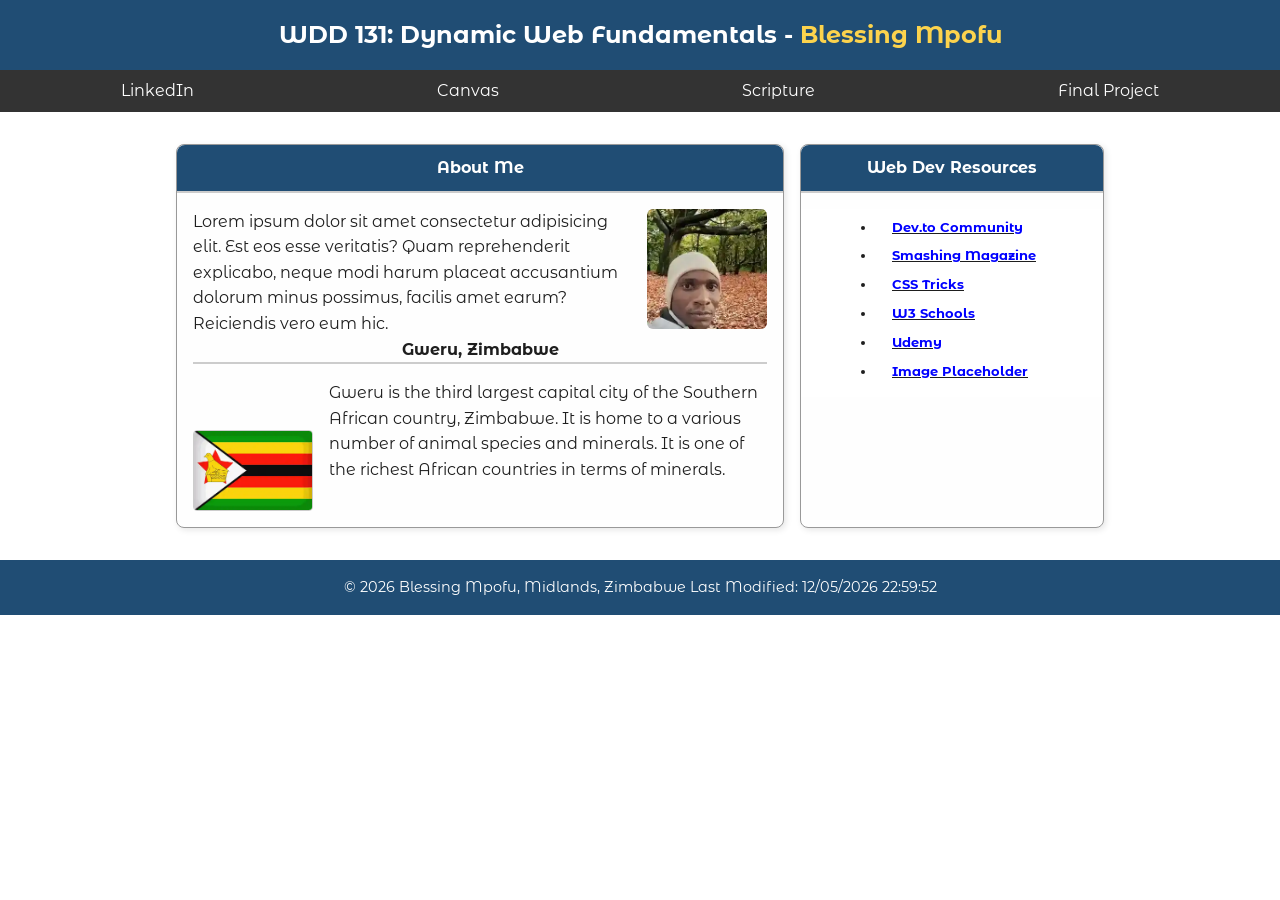
==== index.html @ 3a680c71 "new student" ====
<!DOCTYPE html>
<html lang="en">
    <head>
        <meta charset="UTF-8">
        <meta name="viewport" content="width=device-width, initial-scale=1.0">
        <title>WDD 131 – Dynamic Web Fundamentals – Blessing Mpofu</title>
        <meta name="description" content="Explore the personal journey of Blessing Mpofu as he studies web development in the WDD 131 - Dynamic Web Fundamentals course, including projects, learning resources, and insights gained throughout the semester.">
        <meta name="author" content="Blessing Mpofu, student of WDD131 - Dynamic Web Fundamentals at BYU-Idaho">
        <link rel="stylesheet" href="styles/base.css">
        <link rel="preconnect" href="https://fonts.googleapis.com">
        <link rel="preconnect" href="https://fonts.gstatic.com" crossorigin>
        <link rel="preload" as="style" href="https://fonts.googleapis.com/css2?family=Montserrat+Alternates:wght@400;700&display=swap">
        <link href="https://fonts.googleapis.com/css2?family=Montserrat+Alternates:wght@400;700&display=swap" rel="stylesheet" media="print" onload="this.media='all'">
        <noscript>
          <link href="https://fonts.googleapis.com/css2?family=Montserrat+Alternates:wght@400;700&display=swap" rel="stylesheet">
        </noscript>
        <script src="scripts/getdates.js" defer></script>
      </head>
      
<body>
    <header>
        <h1>WDD 131: Dynamic Web Fundamentals - <span>Blessing Mpofu</span></h1>
        <nav>
            <a href="https://www.linkedin.com/in/blessingmpofu1" target="_blank">LinkedIn</a>
            <a href="https://www.byupw.instructure.com/" target="_blank">Canvas</a>
            <a href="https://www.churchofjesuschrist.org/study/scriptures" target="_blank">Scripture</a>
            <a href="#">Final Project</a>
        </nav>
    </header>

    <main>
        <section class="card">
            <h2>About Me</h2>
            <div class="about-me">
                <p>Lorem ipsum dolor sit amet consectetur adipisicing elit. Est eos esse veritatis? Quam reprehenderit explicabo, neque modi harum placeat accusantium dolorum minus possimus, facilis amet earum? Reiciendis vero eum hic.</p>
                <img src="images/profile.webp" loading="lazy" alt="Picture of Blessing Mpofu 's profile picture a WDD131-Dynamic Web Fundamentals student" width="150" height="150">
            </div>
            <h3>Gweru, Zimbabwe</h3>
            <aside>
                <img src="images/zimflag.webp" loading="lazy" alt="Zimbabwe National Flag with five colours namely black, red, gold, green and white." width="300" height="200">
                <div>
                    <p>Gweru is the third largest capital city of the Southern African country, Zimbabwe. It is home to a various number of animal species and minerals. It is one of the richest African countries in terms of minerals.</p>
                </div>
            </aside>
        </section>

        <section class="card">
            <h2>Web Dev Resources</h2>
            <nav class="seperate">
                <ul>
                    <li><a href="#">Dev.to Community</a></li>
                    <li><a href="#">Smashing Magazine</a></li>
                    <li><a href="#">CSS Tricks</a></li>
                    <li><a href="#">W3 Schools</a></li>
                    <li><a href="#">Udemy</a></li>
                    <li><a href="#">Image Placeholder</a></li>
                </ul>
            </nav>
        </section>
    </main>

    <footer>
        <p>&copy; <span id="currentyear"></span> Blessing Mpofu, Midlands, Zimbabwe</p>
        <p id="lastmodified"></p>
    </footer>
</body>
</html>
---- styles/base.css ----
:root {
    --primary-color: #204d74;
    --secondary-color: #fcd34d;
    --text-color: #1e1e1e;
    --background-color: #fff;
    --border-color: #999;
    --card-background: #fefefe;
    --font-family: 'Montserrat Alternates', sans-serif;
    --font-size-small: small;
    --font-size-medium: medium;
    --border-radius: 8px;
}

* {
    box-sizing: border-box;
    margin: 0;
    padding: 0;
}

body {
    font-family: var(--font-family);
    background-color: var(--background-color);
    color: var(--text-color);
    line-height: 1.6;
}

header {
    background-color: var(--primary-color);
    color: white;
    padding: 1rem;
    text-align: center;
}

header h1 {
    font-size: 1.5rem;
}

header h1 span {
    color: var(--secondary-color);
    font-weight: bold;
}

nav {
    display: flex;
    justify-content: space-around;
    background-color: #333;
    padding: 0.5rem 0;
    flex-wrap: wrap;
    margin: 1rem -1rem -1rem -1rem;
}

nav a {
    color: white;
    text-decoration: none;
    margin: 0 1rem;
    font-weight: normal;
    transition: color 0.3s ease;
}

nav a:hover {
    color: var(--secondary-color);
}

main {
    max-width: 960px;
    margin: 2rem auto;
    display: grid;
    gap: 1rem;
    grid-template-columns: 2fr 1fr;
    padding: 0 1rem;
}

.card {
    border: 1px solid var(--border-color);
    border-radius: var(--border-radius);
    padding: 1rem;
    background-color: var(--card-background);
    box-shadow: 2px 2px 6px rgba(0, 0, 0, 0.1);
}

.card h2 {
    display: flex;
    justify-content: center;
    border-bottom: 2px solid #ccc;
    margin: -1rem -1rem 1rem -1rem;
    font-size: var(--font-size-medium);
    color: white;
    background-color: var(--primary-color);
    padding: 10px;
    border-top-right-radius: var(--border-radius);
    border-top-left-radius: var(--border-radius);
}

h3 {
    display: flex;
    justify-content: center;
    border-bottom: 2px solid #ccc;
    margin-bottom: 1rem;
    font-size: var(--font-size-medium);
    color: var(--text-color);
}

.about-me {
    display: flex;
    gap: 1rem;
    align-items: flex-start;
    flex-wrap: wrap;
}

.about-me p {
    flex: 2;
}

.about-me img {
    max-width: 120px;
    height: auto;
    border-radius: 6px;
    flex-shrink: 0;
}

aside {
    display: flex;
    align-items: flex-start;
    margin-top: 1rem;
    gap: 1rem;
}

aside div {
    flex: 2;
}

aside img {
    margin-top: 50px;
    max-width: 120px;
    height: auto;
    border: 1px solid #ccc;
    border-radius: 4px;
    flex-shrink: 0;
}

.seperate {
    background-color: white;
}

.seperate ul {
    list-style-type: disc;
    padding-left: 1.5rem;
}

.seperate ul li {
    text-decoration: underline;
    font-size: var(--font-size-small);
}

.seperate ul li a {
    color: blue; 
    font-weight: bold;
}

.seperate ul li a:focus {
    color: purple;
    font-weight: bold;
}

.seperate a:hover {
    color: var(--secondary-color);
}

.card ul {
    list-style-type: disc;
    padding-left: 1.5rem;
}

.card li {
    margin-bottom: 0.5rem;
}

footer {
    background-color: var(--primary-color);
    color: white;
    text-align: center;
    padding: 1rem;
    font-size: 0.9rem;
}

footer p {
    margin: 0;
    display: inline-block;
}
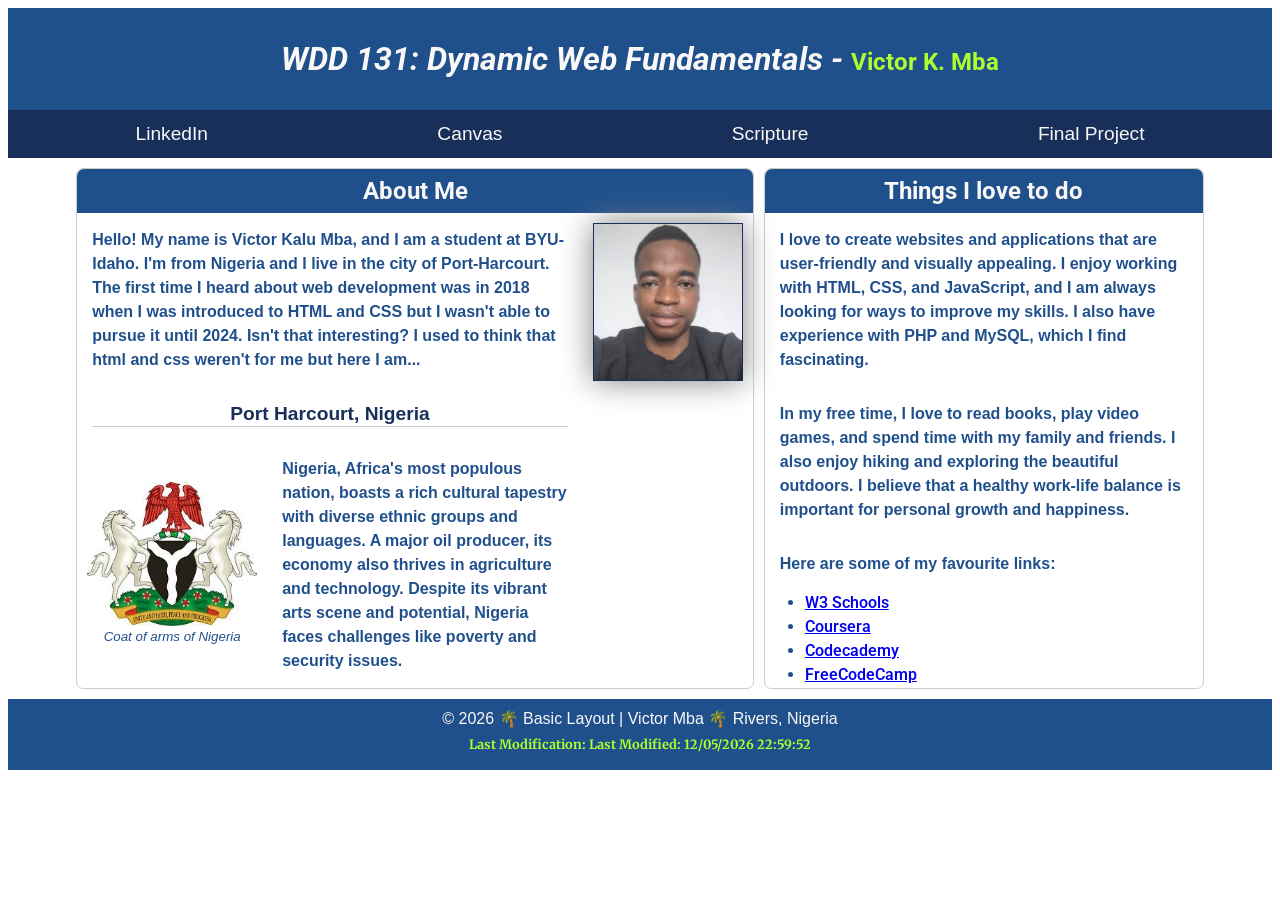
==== commit 2162dd1c: "new student" ====
--- a/index.html
+++ b/index.html
@@ -1,67 +1,89 @@
 <!DOCTYPE html>
-<html lang="en">
+<html lang="en-US">
     <head>
         <meta charset="UTF-8">
         <meta name="viewport" content="width=device-width, initial-scale=1.0">
-        <title>WDD 131 – Dynamic Web Fundamentals – Blessing Mpofu</title>
-        <meta name="description" content="Explore the personal journey of Blessing Mpofu as he studies web development in the WDD 131 - Dynamic Web Fundamentals course, including projects, learning resources, and insights gained throughout the semester.">
-        <meta name="author" content="Blessing Mpofu, student of WDD131 - Dynamic Web Fundamentals at BYU-Idaho">
+        <meta name="description" content="Welcome to Victor Kalu Mba's portfolio for WDD 131 Dynamic Web Fundamentals. Discover his initial steps and projects in understanding and building dynamic websites">
+        <meta name="author" content="Victor Mba">
         <link rel="stylesheet" href="styles/base.css">
         <link rel="preconnect" href="https://fonts.googleapis.com">
         <link rel="preconnect" href="https://fonts.gstatic.com" crossorigin>
-        <link rel="preload" as="style" href="https://fonts.googleapis.com/css2?family=Montserrat+Alternates:wght@400;700&display=swap">
-        <link href="https://fonts.googleapis.com/css2?family=Montserrat+Alternates:wght@400;700&display=swap" rel="stylesheet" media="print" onload="this.media='all'">
-        <noscript>
-          <link href="https://fonts.googleapis.com/css2?family=Montserrat+Alternates:wght@400;700&display=swap" rel="stylesheet">
-        </noscript>
+        <link
+            href="https://fonts.googleapis.com/css2?family=Merriweather:ital,opsz,wght@0,18..144,300..900;1,18..144,300..900&family=Roboto:ital,wght@0,100..900;1,100..900&display=swap"
+            rel="stylesheet">
         <script src="scripts/getdates.js" defer></script>
-      </head>
-      
-<body>
-    <header>
-        <h1>WDD 131: Dynamic Web Fundamentals - <span>Blessing Mpofu</span></h1>
-        <nav>
-            <a href="https://www.linkedin.com/in/blessingmpofu1" target="_blank">LinkedIn</a>
-            <a href="https://www.byupw.instructure.com/" target="_blank">Canvas</a>
-            <a href="https://www.churchofjesuschrist.org/study/scriptures" target="_blank">Scripture</a>
-            <a href="#">Final Project</a>
-        </nav>
-    </header>
-
-    <main>
-        <section class="card">
-            <h2>About Me</h2>
-            <div class="about-me">
-                <p>Lorem ipsum dolor sit amet consectetur adipisicing elit. Est eos esse veritatis? Quam reprehenderit explicabo, neque modi harum placeat accusantium dolorum minus possimus, facilis amet earum? Reiciendis vero eum hic.</p>
-                <img src="images/profile.webp" loading="lazy" alt="Picture of Blessing Mpofu 's profile picture a WDD131-Dynamic Web Fundamentals student" width="150" height="150">
+        <title>WDD 131 - Dynamic Web Fundamentals - Victor Mba</title>
+    </head>
+    <body>
+        <header>
+            <div class="header-content">
+                <h1><span class="course-title">WDD 131: Dynamic Web Fundamentals - </span><span class="my-name">Victor K. Mba </span></h1>
             </div>
-            <h3>Gweru, Zimbabwe</h3>
-            <aside>
-                <img src="images/zimflag.webp" loading="lazy" alt="Zimbabwe National Flag with five colours namely black, red, gold, green and white." width="300" height="200">
-                <div>
-                    <p>Gweru is the third largest capital city of the Southern African country, Zimbabwe. It is home to a various number of animal species and minerals. It is one of the richest African countries in terms of minerals.</p>
+            <div class="navigation">
+                <nav>
+                    <ul>
+                        <li><a href="https://www.linkedin.com/in/mbavictorkalu/">LinkedIn</a></li>
+                        <li><a href="https://byupw.instructure.com/">Canvas</a></li>
+                        <li><a href="https://www.churchofjesuschrist.org/study/scriptures/bofm/ether/12?lang=eng&id=p36#p36">Scripture</a></li>
+                        <li><a href="#">Final Project</a></li>
+                    </ul>
+                </nav>
+            </div>
+        </header>
+        <main>
+            <section class="card">
+                <h2>About Me</h2>
+                <div class="about-me">
+                    <img src="images/profile.jpg" alt="Victor Kalu Mba" width="150" class="profile-image">
+                    <div class="about-me-column">
+                        <p>
+                            Hello! My name is Victor Kalu Mba, and I am a student at BYU-Idaho. I'm from Nigeria and I live in the city of Port-Harcourt. 
+                            The first time I heard about web development was in 2018 when I was introduced to HTML and CSS but I wasn't able to pursue it until 2024.
+                            Isn't that interesting? I used to think that html and css weren't for me but here I am...
+                        </p>
+                        <article>
+                            <p><span class="my-country">Port Harcourt, Nigeria</span></p>
+                            <div class="my-country-grid">
+                                <figure class="coat-of-arms">
+                                    <img src="images/nigeria.jpg" alt="Nigeria's coat of arms" width="120" >
+                                    <figcaption> Coat of arms of Nigeria</figcaption>
+                                </figure>
+                                <p>
+                                    Nigeria, Africa's most populous nation, boasts a rich cultural tapestry with diverse ethnic groups and languages.
+                                    A major oil producer, its economy also thrives in agriculture and technology.
+                                    Despite its vibrant arts scene and potential, Nigeria faces challenges like poverty and security issues.
+                                </p>
+                            </div>
+                        </article> 
+                    </div>
+                </div>     
+            </section>
+            <section class="card">
+                <h2>Things I love to do</h2>
+                <div class="hobby-container">
+                    <div class="my-hobbies">
+                        <p>
+                            I love to create websites and applications that are user-friendly and visually appealing. I enjoy working with HTML, CSS, and JavaScript, and I am always looking for ways to improve my skills. I also have experience with PHP and MySQL, which I find fascinating.
+                        </p>
+                        <p>
+                            In my free time, I love to read books, play video games, and spend time with my family and friends. I also enjoy hiking and exploring the beautiful outdoors. I believe that a healthy work-life balance is important for personal growth and happiness.
+                        </p>
+                        <p>Here are some of my favourite links: </p>
+                    </div>
+                    <div class="my-links">
+                        <ul>
+                            <li><a href="https://www.w3schools.com/" target="_blank">W3 Schools</a></li>
+                            <li><a href="https://www.coursera.org/programs/" target="_blank">Coursera</a></li>
+                            <li><a href="https://www.codecademy.com/" target="_blank">Codecademy</a></li>
+                            <li><a href="https://www.freecodecamp.org/" target="_blank">FreeCodeCamp</a></li>
+                        </ul>
+                    </div>
                 </div>
-            </aside>
-        </section>
-
-        <section class="card">
-            <h2>Web Dev Resources</h2>
-            <nav class="seperate">
-                <ul>
-                    <li><a href="#">Dev.to Community</a></li>
-                    <li><a href="#">Smashing Magazine</a></li>
-                    <li><a href="#">CSS Tricks</a></li>
-                    <li><a href="#">W3 Schools</a></li>
-                    <li><a href="#">Udemy</a></li>
-                    <li><a href="#">Image Placeholder</a></li>
-                </ul>
-            </nav>
-        </section>
-    </main>
-
-    <footer>
-        <p>&copy; <span id="currentyear"></span> Blessing Mpofu, Midlands, Zimbabwe</p>
-        <p id="lastmodified"></p>
-    </footer>
-</body>
+            </section>
+        </main>
+        <footer>
+            <p>&copy; <span id="currentyear"></span> &#127796; Basic Layout | Victor Mba &#127796; Rivers, Nigeria</p>
+            <p class="modified-last">Last Modification: <span id="lastmodified"></span></p>
+        </footer>
+    </body>
 </html>
--- a/styles/base.css
+++ b/styles/base.css
@@ -1,189 +1,194 @@
-:root {
-    --primary-color: #204d74;
-    --secondary-color: #fcd34d;
-    --text-color: #1e1e1e;
-    --background-color: #fff;
-    --border-color: #999;
-    --card-background: #fefefe;
-    --font-family: 'Montserrat Alternates', sans-serif;
-    --font-size-small: small;
-    --font-size-medium: medium;
-    --border-radius: 8px;
+* {
+    margin: 0px;
+    padding: 0px;
+    box-sizing: border-box;
 }
 
-* {
-    box-sizing: border-box;
-    margin: 0;
-    padding: 0;
+:root {
+    --primary-color: #183059;
+    --secondary-color: #20508C;
+    --accent1-color: #276FBF;
+    --accent2-color: #FAF8F7;
+}
+body {
+    padding: 8px;
+}
+h2 {
+    font-family: "Roboto", sans-serif;
 }
 
-body {
-    font-family: var(--font-family);
-    background-color: var(--background-color);
-    color: var(--text-color);
-    line-height: 1.6;
+p {
+    font-family: sans-serif;
 }
 
-header {
-    background-color: var(--primary-color);
-    color: white;
-    padding: 1rem;
+.header-content {
+    font-family: "Roboto", serif;
+    background-color: var(--secondary-color);
+    padding: 2rem;
     text-align: center;
 }
-
-header h1 {
+.course-title {
+    color: var(--accent2-color);
+    font-style: italic;
+}
+.my-name {
+    color: greenyellow;
+    font-weight: bold;
     font-size: 1.5rem;
 }
 
-header h1 span {
-    color: var(--secondary-color);
-    font-weight: bold;
+.navigation {
+    background-color: var(--primary-color);
+    padding: 0.8rem;
+}
+nav ul{
+    display: flex;
+    justify-content: space-around;    
+    
 }
 
-nav {
-    display: flex;
-    justify-content: space-around;
-    background-color: #333;
-    padding: 0.5rem 0;
-    flex-wrap: wrap;
-    margin: 1rem -1rem -1rem -1rem;
+nav ul li{
+    list-style: none;
+   
 }
 
 nav a {
-    color: white;
     text-decoration: none;
-    margin: 0 1rem;
-    font-weight: normal;
-    transition: color 0.3s ease;
+    display: block;
+    color: var(--accent2-color);
+    font-size: 1.2rem;
+    font-family: sans-serif;
+    transition: all 0.3s ease;
 }
 
 nav a:hover {
-    color: var(--secondary-color);
+    color: greenyellow;
+    background-color: var(--secondary-color);
+    padding: 0 1.5px;
+    border-radius: 3px;
+    transform: translateY(-1.5px);
+
 }
 
 main {
-    max-width: 960px;
-    margin: 2rem auto;
     display: grid;
-    gap: 1rem;
-    grid-template-columns: 2fr 1fr;
-    padding: 0 1rem;
+    grid-template-columns: 1fr 450px;
+    justify-content: center;
+    max-width: 90%;
+    margin: 5px auto;
+    
+}
+
+
+.card h2 {
+    text-align: center;
+    font-weight: bold;
+    color: var(--accent2-color);
+    background-color: var(--secondary-color);
+    border-top-left-radius: 7px;
+    border-top-right-radius: 7px;
+    padding: 10px;
+   
 }
 
 .card {
-    border: 1px solid var(--border-color);
-    border-radius: var(--border-radius);
-    padding: 1rem;
-    background-color: var(--card-background);
-    box-shadow: 2px 2px 6px rgba(0, 0, 0, 0.1);
+    margin: 5px;
+    border: 1.5px solid rgba(0, 0, 0, 0.2);
+    color: var(--secondary-color);
+    font-family: "Roboto", sans-serif;
+    font-weight: 550;
+    line-height: 1.5rem;
+    border-radius: 7px;
 }
-
-.card h2 {
-    display: flex;
-    justify-content: center;
-    border-bottom: 2px solid #ccc;
-    margin: -1rem -1rem 1rem -1rem;
-    font-size: var(--font-size-medium);
-    color: white;
-    background-color: var(--primary-color);
-    padding: 10px;
-    border-top-right-radius: var(--border-radius);
-    border-top-left-radius: var(--border-radius);
+.card p {
+    padding: 15px;
 }
-
-h3 {
-    display: flex;
-    justify-content: center;
-    border-bottom: 2px solid #ccc;
-    margin-bottom: 1rem;
-    font-size: var(--font-size-medium);
-    color: var(--text-color);
+.profile-image {
+    border: 1px solid var(--primary-color);
+    box-shadow: 0 0 30px gray;
+    margin: 10px;
+    grid-column: 2 / 3;
 }
 
 .about-me {
-    display: flex;
-    gap: 1rem;
-    align-items: flex-start;
-    flex-wrap: wrap;
+    display: grid;
+}
+.about-me-column {
+    grid-column: 1 / 2;
+    grid-row: 1 / 2;
+}
+.hobby-container {
+    display: grid;
+    justify-content: center;
 }
 
-.about-me p {
-    flex: 2;
+.my-links ul {
+    padding-left: 40px;
+}
+.my-country-grid {
+    display: grid;
+}
+figure {
+    display: flex;
+    flex-direction: column;
+    justify-content: center;
+    overflow: hidden;
+    padding: 5px;
+    max-width: 180px;
+    margin: auto;
+    grid-column: 1 / 2;
+
+}
+.my-country-grid p {
+    grid-column: 2 / 3;
+}
+figure img {
+    width: 170px;
 }
 
-.about-me img {
-    max-width: 120px;
-    height: auto;
-    border-radius: 6px;
-    flex-shrink: 0;
+figcaption {
+    font-family: sans-serif;
+    font-weight: 350;
+    font-size: 0.8rem;
+    line-height: 0.5rem;
+    font: italic smaller sans-serif;
+    padding: 3px;
+    text-align: center;
+    
+}
+.my-country {
+    display: block;
+    font-weight: bold;
+    color: var(--primary-color);
+    font-size: 1.2rem;
+    text-align: center;
+    border-bottom: 1.5px solid rgba(0, 0, 0, 0.2);
 }
 
-aside {
-    display: flex;
-    align-items: flex-start;
-    margin-top: 1rem;
-    gap: 1rem;
+.coat-of-arms {
+    
+    margin: 5px;
+    
 }
 
-aside div {
-    flex: 2;
-}
-
-aside img {
-    margin-top: 50px;
-    max-width: 120px;
-    height: auto;
-    border: 1px solid #ccc;
-    border-radius: 4px;
-    flex-shrink: 0;
-}
-
-.seperate {
-    background-color: white;
-}
-
-.seperate ul {
-    list-style-type: disc;
-    padding-left: 1.5rem;
-}
-
-.seperate ul li {
-    text-decoration: underline;
-    font-size: var(--font-size-small);
-}
-
-.seperate ul li a {
-    color: blue; 
-    font-weight: bold;
-}
-
-.seperate ul li a:focus {
-    color: purple;
-    font-weight: bold;
-}
-
-.seperate a:hover {
-    color: var(--secondary-color);
-}
-
-.card ul {
-    list-style-type: disc;
-    padding-left: 1.5rem;
-}
-
-.card li {
-    margin-bottom: 0.5rem;
+section article {
+    float: left;
 }
 
 footer {
-    background-color: var(--primary-color);
-    color: white;
     text-align: center;
-    padding: 1rem;
-    font-size: 0.9rem;
+    margin-top: 5px;
+    padding: 10px;
+    background-color: var(--secondary-color);
+    color: var(--accent2-color);
+    font-weight: 500;
+    font-family: "Merriweather", sans-serif;
 }
 
-footer p {
-    margin: 0;
-    display: inline-block;
+.modified-last {
+    font-family: "Merriweather", sans-serif;
+    color: greenyellow;
+    font-weight: bold;
+    padding: 0.5rem;
+    font-size: 0.8rem;
 }
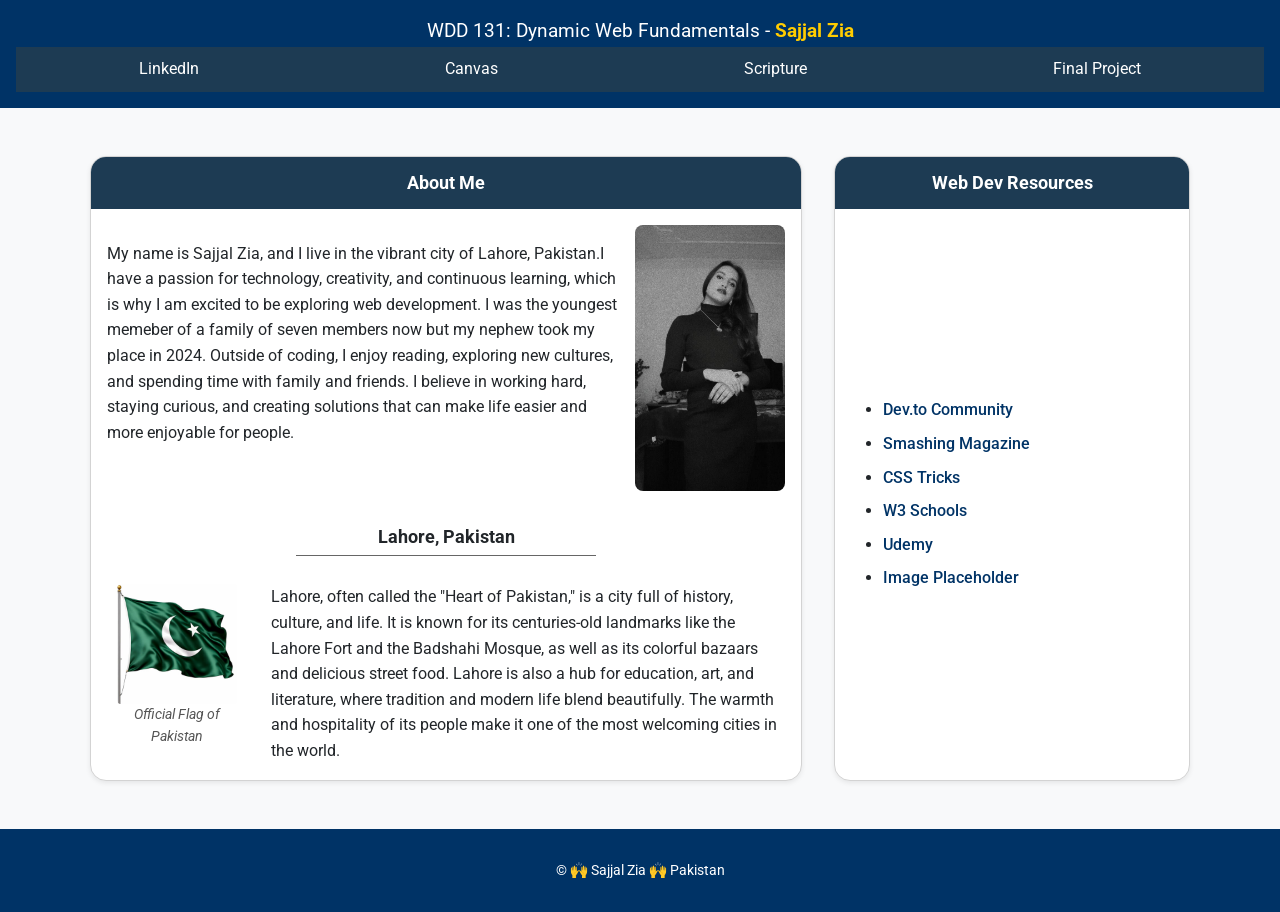
==== commit 28092085: "Test student." ====
--- a/index.html
+++ b/index.html
@@ -1,89 +1,74 @@
 <!DOCTYPE html>
-<html lang="en-US">
-    <head>
-        <meta charset="UTF-8">
-        <meta name="viewport" content="width=device-width, initial-scale=1.0">
-        <meta name="description" content="Welcome to Victor Kalu Mba's portfolio for WDD 131 Dynamic Web Fundamentals. Discover his initial steps and projects in understanding and building dynamic websites">
-        <meta name="author" content="Victor Mba">
-        <link rel="stylesheet" href="styles/base.css">
-        <link rel="preconnect" href="https://fonts.googleapis.com">
-        <link rel="preconnect" href="https://fonts.gstatic.com" crossorigin>
-        <link
-            href="https://fonts.googleapis.com/css2?family=Merriweather:ital,opsz,wght@0,18..144,300..900;1,18..144,300..900&family=Roboto:ital,wght@0,100..900;1,100..900&display=swap"
-            rel="stylesheet">
-        <script src="scripts/getdates.js" defer></script>
-        <title>WDD 131 - Dynamic Web Fundamentals - Victor Mba</title>
-    </head>
-    <body>
-        <header>
-            <div class="header-content">
-                <h1><span class="course-title">WDD 131: Dynamic Web Fundamentals - </span><span class="my-name">Victor K. Mba </span></h1>
-            </div>
-            <div class="navigation">
-                <nav>
-                    <ul>
-                        <li><a href="https://www.linkedin.com/in/mbavictorkalu/">LinkedIn</a></li>
-                        <li><a href="https://byupw.instructure.com/">Canvas</a></li>
-                        <li><a href="https://www.churchofjesuschrist.org/study/scriptures/bofm/ether/12?lang=eng&id=p36#p36">Scripture</a></li>
-                        <li><a href="#">Final Project</a></li>
-                    </ul>
-                </nav>
-            </div>
-        </header>
-        <main>
-            <section class="card">
-                <h2>About Me</h2>
-                <div class="about-me">
-                    <img src="images/profile.jpg" alt="Victor Kalu Mba" width="150" class="profile-image">
-                    <div class="about-me-column">
-                        <p>
-                            Hello! My name is Victor Kalu Mba, and I am a student at BYU-Idaho. I'm from Nigeria and I live in the city of Port-Harcourt. 
-                            The first time I heard about web development was in 2018 when I was introduced to HTML and CSS but I wasn't able to pursue it until 2024.
-                            Isn't that interesting? I used to think that html and css weren't for me but here I am...
-                        </p>
-                        <article>
-                            <p><span class="my-country">Port Harcourt, Nigeria</span></p>
-                            <div class="my-country-grid">
-                                <figure class="coat-of-arms">
-                                    <img src="images/nigeria.jpg" alt="Nigeria's coat of arms" width="120" >
-                                    <figcaption> Coat of arms of Nigeria</figcaption>
-                                </figure>
-                                <p>
-                                    Nigeria, Africa's most populous nation, boasts a rich cultural tapestry with diverse ethnic groups and languages.
-                                    A major oil producer, its economy also thrives in agriculture and technology.
-                                    Despite its vibrant arts scene and potential, Nigeria faces challenges like poverty and security issues.
-                                </p>
-                            </div>
-                        </article> 
-                    </div>
-                </div>     
-            </section>
-            <section class="card">
-                <h2>Things I love to do</h2>
-                <div class="hobby-container">
-                    <div class="my-hobbies">
-                        <p>
-                            I love to create websites and applications that are user-friendly and visually appealing. I enjoy working with HTML, CSS, and JavaScript, and I am always looking for ways to improve my skills. I also have experience with PHP and MySQL, which I find fascinating.
-                        </p>
-                        <p>
-                            In my free time, I love to read books, play video games, and spend time with my family and friends. I also enjoy hiking and exploring the beautiful outdoors. I believe that a healthy work-life balance is important for personal growth and happiness.
-                        </p>
-                        <p>Here are some of my favourite links: </p>
-                    </div>
-                    <div class="my-links">
-                        <ul>
-                            <li><a href="https://www.w3schools.com/" target="_blank">W3 Schools</a></li>
-                            <li><a href="https://www.coursera.org/programs/" target="_blank">Coursera</a></li>
-                            <li><a href="https://www.codecademy.com/" target="_blank">Codecademy</a></li>
-                            <li><a href="https://www.freecodecamp.org/" target="_blank">FreeCodeCamp</a></li>
-                        </ul>
-                    </div>
-                </div>
-            </section>
-        </main>
-        <footer>
-            <p>&copy; <span id="currentyear"></span> &#127796; Basic Layout | Victor Mba &#127796; Rivers, Nigeria</p>
-            <p class="modified-last">Last Modification: <span id="lastmodified"></span></p>
-        </footer>
-    </body>
-</html>+<html lang="en">
+<head>
+  <meta charset="UTF-8">
+  <meta name="viewport" content="width=device-width, initial-scale=1.0">
+  <title>WDD 131 – Dynamic Web Fundamentals – Sajjal Zia</title>
+  <meta name="description" content="WDD 131 – Dynamic Web Fundamentals, Sajjal Zia, About Me page">
+  <meta name="author" content="Sajjal Zia">
+  <link rel="stylesheet" href="styles/base.css">
+  <script src="scripts/getdates.js" defer></script>
+</head>
+<body>
+  <!-- ===== HEADER ===== -->
+  <header>
+    <span id="course-title">WDD 131: Dynamic Web Fundamentals - <span class="highlight">Sajjal Zia</span></span>
+    <nav>
+      <a href="https://www.linkedin.com/" target="_blank">LinkedIn</a>
+      <a href="https://byupw.instructure.com/" target="_blank">Canvas</a>
+      <a href="https://www.churchofjesuschrist.org/study/scriptures/dc-testament/dc/6?lang=eng" target="_blank">Scripture</a>
+      <a href="#">Final Project</a>
+    </nav>
+  </header>
+
+  <!-- ===== MAIN ===== -->
+  <main>
+    <div class="grid-container">
+      <!-- About Me + Pakistan Card -->
+      <section class="card">
+        <h2 class="card-title">About Me</h2>
+        <div class="card-content about-me">
+            <p>
+                My name is Sajjal Zia, and I live in the vibrant city of Lahore, Pakistan.I have a passion for technology, creativity, and continuous learning, which is why I am excited to be exploring web development. I was the youngest memeber of a family of seven members now but my nephew took my place in 2024. Outside of coding, I enjoy reading, exploring new cultures, and spending time with family and friends. I believe in working hard, staying curious, and creating solutions that can make life easier and more enjoyable for people.
+            </p>
+            <img src="images/profile.jpeg" alt="Sajjal Zia Profile picture">
+        </div>
+
+        <h3 class="subheading">Lahore, Pakistan</h3>
+        <div class="card-content city-info">
+          <div class="flag-section">
+            <img src="images/pakistan-flag.jpg" alt="Official Flag of Pakistan">
+            <p class="caption"><em>Official Flag of Pakistan</em></p>
+          </div>
+          <p>
+            Lahore, often called the "Heart of Pakistan," is a city full of history, culture, and life. It is known for its centuries-old landmarks like the Lahore Fort and the Badshahi Mosque, as well as its colorful bazaars and delicious street food. Lahore is also a hub for education, art, and literature, where tradition and modern life blend beautifully. The warmth and hospitality of its people make it one of the most welcoming cities in the world.  
+          </p>
+        </div>
+      </section>
+
+      <!-- Resources Card -->
+      <section class="card resources">
+        <h2 class="card-title">Web Dev Resources</h2>
+        <div class="resources-list">
+          <ul>
+            <li><a href="https://dev.to/" target="_blank">Dev.to Community</a></li>
+            <li><a href="https://www.smashingmagazine.com/" target="_blank">Smashing Magazine</a></li>
+            <li><a href="https://css-tricks.com/" target="_blank">CSS Tricks</a></li>
+            <li><a href="https://www.w3schools.com/" target="_blank">W3 Schools</a></li>
+            <li><a href="https://www.udemy.com/" target="_blank">Udemy</a></li>
+            <li><a href="https://placehold.co/" target="_blank">Image Placeholder</a></li>
+          </ul>
+        </div>
+      </section>
+    </div>
+  </main>
+
+  <!-- ===== FOOTER ===== -->
+  <footer>
+    <p>
+      &copy; <span id="currentyear"></span> 🙌 Sajjal Zia 🙌 Pakistan
+    </p>
+    <p id="lastModified"></p>
+  </footer>
+</body>
+</html>
--- a/styles/base.css
+++ b/styles/base.css
@@ -1,194 +1,202 @@
-* {
-    margin: 0px;
-    padding: 0px;
-    box-sizing: border-box;
-}
-
-:root {
-    --primary-color: #183059;
-    --secondary-color: #20508C;
-    --accent1-color: #276FBF;
-    --accent2-color: #FAF8F7;
-}
+/* Google Fonts Import */
+@import url('https://fonts.googleapis.com/css2?family=Roboto:wght@400;700&display=swap');
+
 body {
-    padding: 8px;
-}
-h2 {
-    font-family: "Roboto", sans-serif;
-}
-
-p {
-    font-family: sans-serif;
-}
-
-.header-content {
-    font-family: "Roboto", serif;
-    background-color: var(--secondary-color);
-    padding: 2rem;
-    text-align: center;
-}
-.course-title {
-    color: var(--accent2-color);
-    font-style: italic;
-}
-.my-name {
-    color: greenyellow;
-    font-weight: bold;
-    font-size: 1.5rem;
-}
-
-.navigation {
-    background-color: var(--primary-color);
-    padding: 0.8rem;
-}
-nav ul{
-    display: flex;
-    justify-content: space-around;    
-    
-}
-
-nav ul li{
-    list-style: none;
-   
+  font-family: 'Roboto', sans-serif;
+  margin: 0;
+  background-color: #f8f9fa;
+  color: #212529;
+  line-height: 1.6;
+}
+
+/* ===== HEADER ===== */
+header {
+  background-color: #003366;
+  color: #ffffff;
+  padding: 1rem;
+  text-align: center;
+}
+
+#course-title {
+  display: block;
+  font-size: 1.2rem;
+}
+
+.highlight {
+  color: #ffcc00;
+  font-weight: bold;
+}
+
+/* ===== NAVIGATION ===== */
+nav {
+  background-color: #1d3b53; /* darker shade to separate from header */
+  display: flex;
+  justify-content: space-around; /* spread links across full width */
+  padding: 0.1rem 0;
 }
 
 nav a {
-    text-decoration: none;
-    display: block;
-    color: var(--accent2-color);
-    font-size: 1.2rem;
-    font-family: sans-serif;
-    transition: all 0.3s ease;
+  color: #ffffff;
+  text-decoration: none;
+  padding: 0.5rem 0.8rem;
+  border-radius: 0.5rem;
+  transition: background-color 0.3s, color 0.3s;
 }
 
 nav a:hover {
-    color: greenyellow;
-    background-color: var(--secondary-color);
-    padding: 0 1.5px;
-    border-radius: 3px;
-    transform: translateY(-1.5px);
-
-}
-
+  background-color: #ffcc00;
+  color: #003366;
+}
+
+/* ===== MAIN ===== */
 main {
-    display: grid;
-    grid-template-columns: 1fr 450px;
-    justify-content: center;
-    max-width: 90%;
-    margin: 5px auto;
-    
-}
-
-
-.card h2 {
-    text-align: center;
-    font-weight: bold;
-    color: var(--accent2-color);
-    background-color: var(--secondary-color);
-    border-top-left-radius: 7px;
-    border-top-right-radius: 7px;
-    padding: 10px;
-   
-}
-
+  max-width: 1100px;
+  margin: 2rem auto;
+  padding: 1rem;
+}
+
+h1 {
+  text-align: center;
+  color: #003366;
+}
+
+/* Grid layout for cards */
+.grid-container {
+  display: grid;
+  grid-template-columns: 2fr 1fr;
+  gap: 2rem;
+}
+
+/* ===== CARDS ===== */
 .card {
-    margin: 5px;
-    border: 1.5px solid rgba(0, 0, 0, 0.2);
-    color: var(--secondary-color);
-    font-family: "Roboto", sans-serif;
-    font-weight: 550;
-    line-height: 1.5rem;
-    border-radius: 7px;
-}
-.card p {
-    padding: 15px;
-}
-.profile-image {
-    border: 1px solid var(--primary-color);
-    box-shadow: 0 0 30px gray;
-    margin: 10px;
-    grid-column: 2 / 3;
-}
-
+  border: 1px solid #dee2e6;
+  border-radius: 1rem;
+  background-color: #ffffff;
+  box-shadow: 0 2px 5px rgba(0,0,0,0.08);
+  padding: 0;
+  overflow: hidden;
+  border: 0.1rem solid lightgrey;
+}
+
+.card-title {
+  background-color: #1d3b53;
+  color: white;
+  padding: 0.75rem;
+  font-size: 1.1rem;
+  margin: 0;
+  text-align: center;
+}
+
+.card-content {
+  padding: 1rem;
+  display: flex;
+  gap: 1rem;
+  align-items: flex-start;
+}
+
+/* Profile section */
 .about-me {
-    display: grid;
-}
-.about-me-column {
-    grid-column: 1 / 2;
-    grid-row: 1 / 2;
-}
-.hobby-container {
-    display: grid;
-    justify-content: center;
-}
-
-.my-links ul {
-    padding-left: 40px;
-}
-.my-country-grid {
-    display: grid;
-}
-figure {
-    display: flex;
-    flex-direction: column;
-    justify-content: center;
-    overflow: hidden;
-    padding: 5px;
-    max-width: 180px;
-    margin: auto;
-    grid-column: 1 / 2;
-
-}
-.my-country-grid p {
-    grid-column: 2 / 3;
-}
-figure img {
-    width: 170px;
-}
-
-figcaption {
-    font-family: sans-serif;
-    font-weight: 350;
-    font-size: 0.8rem;
-    line-height: 0.5rem;
-    font: italic smaller sans-serif;
-    padding: 3px;
-    text-align: center;
-    
-}
-.my-country {
-    display: block;
-    font-weight: bold;
-    color: var(--primary-color);
-    font-size: 1.2rem;
-    text-align: center;
-    border-bottom: 1.5px solid rgba(0, 0, 0, 0.2);
-}
-
-.coat-of-arms {
-    
-    margin: 5px;
-    
-}
-
-section article {
-    float: left;
-}
-
+  flex-direction: row;
+  justify-content: space-between;
+}
+
+.about-me p {
+  flex: 1;
+}
+
+.about-me img {
+  max-width: 150px;
+  border-radius: 0.5rem;
+}
+
+/* ===== Lahore subheading ===== */
+.subheading {
+  text-align: center;
+  font-weight: bold;
+  font-size: 1.1rem;
+  margin: 1rem auto 0.75rem;
+  padding-bottom: 0.25rem;
+  border-bottom: 1px solid #666;
+  width: 300px; /* border only under text */
+}
+
+/* ===== Lahore section ===== */
+.city-info {
+  display: flex;  
+  flex-direction: row;   /* flag left, text right */
+  align-items: flex-start;
+  gap: 1.5rem;
+}
+
+.flag-section {
+  flex: 0 0 140px; /* fixed width for flag */
+  text-align: center;
+}
+
+.flag-section img {
+  max-width: 120px;
+  border-radius: 0.25rem;
+  display: block;
+  margin: 0 auto;
+}
+
+.caption {
+  font-size: 0.85rem;
+  margin-top: 0.25rem;
+  color: #555;
+}
+
+.city-info p {
+  flex: 1; /* text fills remaining space */
+  margin: 0;
+}
+
+/* ===== RESOURCES ===== */
+.resources {
+  display: flex;
+  flex-direction: column;
+}
+
+.resources-list {
+  flex: 1;
+  display: flex;
+  justify-content: left;
+  align-items: center;
+}
+
+.resources ul {
+  list-style: disc;
+  margin: 0;
+  padding: 3rem;
+  text-align: left;
+}
+
+.resources li {
+  margin: 0.5rem 0;
+}
+
+.resources a {
+  display: block;
+  color: #003366;
+  text-decoration: none;
+  font-weight: 500;
+  text-align: left;
+}
+
+.resources a:hover {
+  color: #ff6600;
+  text-decoration: underline;
+}
+
+/* ===== FOOTER ===== */
 footer {
-    text-align: center;
-    margin-top: 5px;
-    padding: 10px;
-    background-color: var(--secondary-color);
-    color: var(--accent2-color);
-    font-weight: 500;
-    font-family: "Merriweather", sans-serif;
-}
-
-.modified-last {
-    font-family: "Merriweather", sans-serif;
-    color: greenyellow;
-    font-weight: bold;
-    padding: 0.5rem;
-    font-size: 0.8rem;
-}+  background-color: #003366;
+  color: #ffffff;
+  text-align: center;
+  padding: 1rem;
+  font-size: 0.9rem;
+}
+
+#lastModified {
+  color: #ffcc00;
+}
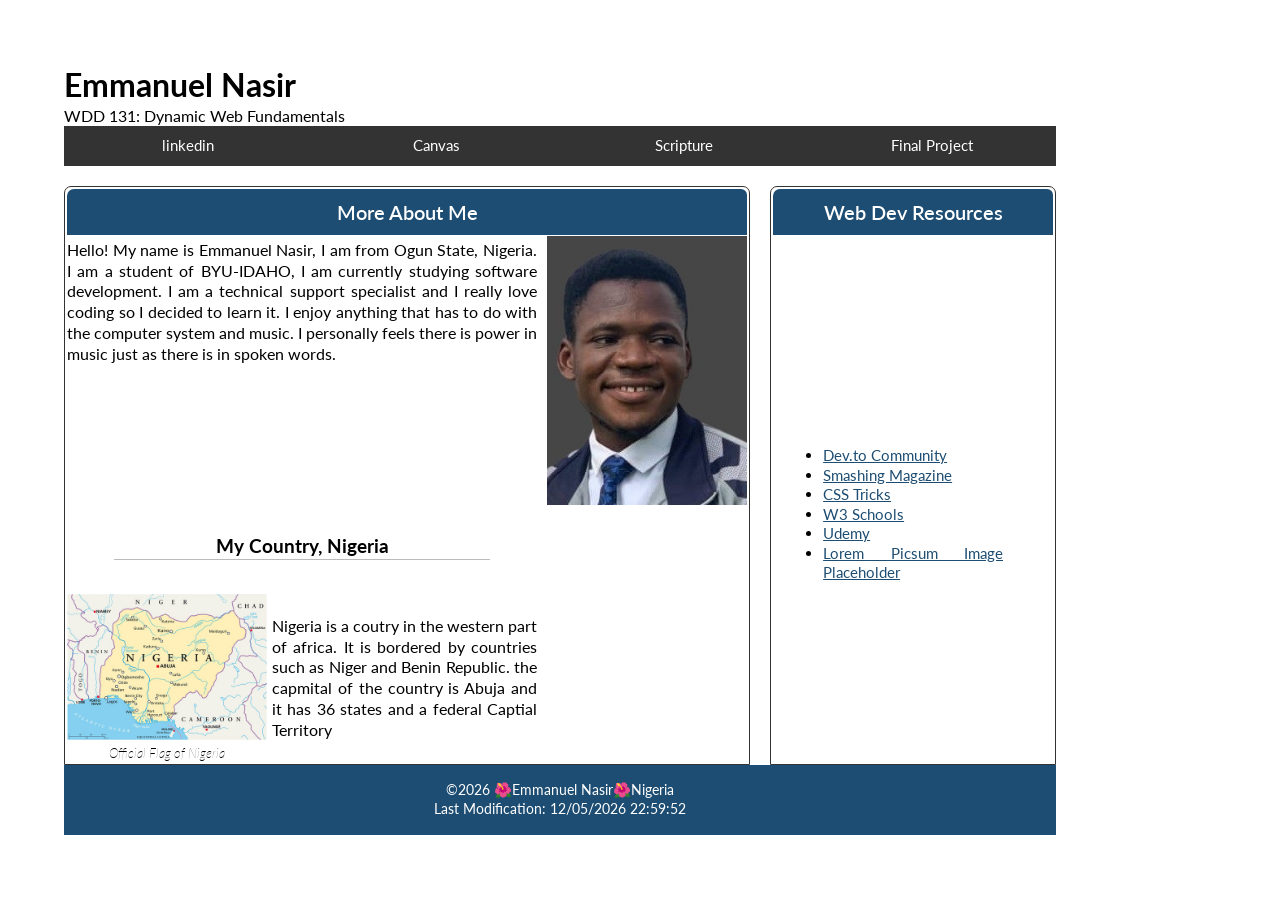
==== commit 49975221: "new student." ====
--- a/index.html
+++ b/index.html
@@ -1,74 +1,78 @@
 <!DOCTYPE html>
-<html lang="en">
+<html lang="en-US">
 <head>
-  <meta charset="UTF-8">
-  <meta name="viewport" content="width=device-width, initial-scale=1.0">
-  <title>WDD 131 – Dynamic Web Fundamentals – Sajjal Zia</title>
-  <meta name="description" content="WDD 131 – Dynamic Web Fundamentals, Sajjal Zia, About Me page">
-  <meta name="author" content="Sajjal Zia">
-  <link rel="stylesheet" href="styles/base.css">
-  <script src="scripts/getdates.js" defer></script>
+    <meta charset="UTF-8">
+    <meta name="viewport" content="width=device-width, initial-scale=1.0">
+    <title>WDD 131 - Dynamic Web Fundamentals - Emmanuel Nasir</title>
+    <meta name="author" content="Emmanuel Nasir">
+    <meta name="description" content="WDD 131 - Dynamic Web Fundamentals |Emmanuel Nasir| wdd131 course landing page written using my own content and basic styling">
+    <link rel="stylesheet" href="styles/base.css">
+    <link rel="preconnect" href="https://fonts.googleapis.com">
+<link rel="preconnect" href="https://fonts.gstatic.com" crossorigin>
+<link href="https://fonts.googleapis.com/css2?family=Lato:ital,wght@0,400;1,700&display=swap" rel="stylesheet">
+<script src="scripts/getdates.js" defer></script>
+
 </head>
 <body>
-  <!-- ===== HEADER ===== -->
-  <header>
-    <span id="course-title">WDD 131: Dynamic Web Fundamentals - <span class="highlight">Sajjal Zia</span></span>
+    <div class="container">
+ <header>
+  <!-- H1: ONLY my name, nothing else -->
+  <h1 id="student-name">Emmanuel Nasir</h1>
+  <!-- Course title: must be in a span inside the header -->
+  <span id="course-title">WDD 131: Dynamic Web Fundamentals</span>
     <nav>
-      <a href="https://www.linkedin.com/" target="_blank">LinkedIn</a>
-      <a href="https://byupw.instructure.com/" target="_blank">Canvas</a>
-      <a href="https://www.churchofjesuschrist.org/study/scriptures/dc-testament/dc/6?lang=eng" target="_blank">Scripture</a>
-      <a href="#">Final Project</a>
-    </nav>
-  </header>
-
-  <!-- ===== MAIN ===== -->
-  <main>
-    <div class="grid-container">
-      <!-- About Me + Pakistan Card -->
-      <section class="card">
-        <h2 class="card-title">About Me</h2>
-        <div class="card-content about-me">
-            <p>
-                My name is Sajjal Zia, and I live in the vibrant city of Lahore, Pakistan.I have a passion for technology, creativity, and continuous learning, which is why I am excited to be exploring web development. I was the youngest memeber of a family of seven members now but my nephew took my place in 2024. Outside of coding, I enjoy reading, exploring new cultures, and spending time with family and friends. I believe in working hard, staying curious, and creating solutions that can make life easier and more enjoyable for people.
-            </p>
-            <img src="images/profile.jpeg" alt="Sajjal Zia Profile picture">
-        </div>
-
-        <h3 class="subheading">Lahore, Pakistan</h3>
-        <div class="card-content city-info">
-          <div class="flag-section">
-            <img src="images/pakistan-flag.jpg" alt="Official Flag of Pakistan">
-            <p class="caption"><em>Official Flag of Pakistan</em></p>
-          </div>
-          <p>
-            Lahore, often called the "Heart of Pakistan," is a city full of history, culture, and life. It is known for its centuries-old landmarks like the Lahore Fort and the Badshahi Mosque, as well as its colorful bazaars and delicious street food. Lahore is also a hub for education, art, and literature, where tradition and modern life blend beautifully. The warmth and hospitality of its people make it one of the most welcoming cities in the world.  
-          </p>
-        </div>
-      </section>
-
-      <!-- Resources Card -->
-      <section class="card resources">
-        <h2 class="card-title">Web Dev Resources</h2>
-        <div class="resources-list">
-          <ul>
-            <li><a href="https://dev.to/" target="_blank">Dev.to Community</a></li>
-            <li><a href="https://www.smashingmagazine.com/" target="_blank">Smashing Magazine</a></li>
-            <li><a href="https://css-tricks.com/" target="_blank">CSS Tricks</a></li>
-            <li><a href="https://www.w3schools.com/" target="_blank">W3 Schools</a></li>
-            <li><a href="https://www.udemy.com/" target="_blank">Udemy</a></li>
-            <li><a href="https://placehold.co/" target="_blank">Image Placeholder</a></li>
-          </ul>
-        </div>
-      </section>
+            <a href="https://www.linkedin.com/in/emmanuel-nasir/" target="_blank">
+                linkedin
+            </a>
+            <a href="https://byupw.instructure.com/.
+            " target="_blank">Canvas</a>
+            <a href="https://www.churchofjesuschrist.org/study/scriptures/bofm/2-ne/25?lang=eng&id=p26#p26" target="_blank">Scripture</a>
+            <a href="#">Final Project</a>
+        </nav>
+    
+ </header>
+ <main>
+<section class="card"><h2>More About Me</h2>
+    
+    <div class="about">
+    <p>Hello! My name is Emmanuel Nasir, I am from Ogun State, Nigeria. I am a student of BYU-IDAHO, I am currently studying software development. I am a technical support specialist and I really love coding so I decided to learn it. I enjoy anything that has to do with the computer system and music. I personally feels there is power in music just as there is in spoken words.</p>
+    <img class="emma" src="images/profile.jpg" alt="Emmanuel_Nasir" loading="lazy" />
+</div>
+<div class="nig">
+    <h3>My Country, Nigeria</h3>
+   <figure>
+<img src="images/Nigeria.jpg" alt="NIgeria_map" loading="lazy" />
+<figcaption>Official Flag of Nigeria</figcaption>
+</figure>
+<p>
+    Nigeria is a coutry in the western part of africa. It is bordered by countries such as Niger and Benin Republic. the capmital of the country is Abuja and it has 36 states  and a federal Captial Territory 
+</p> 
+  
+</div>
+</section>
+<section class="card">
+    <h2>Web Dev Resources</h2>
+    <div class="note">
+        <ul>
+         <li>
+            <a href="https://dev.to" target="_blank">Dev.to Community</a>
+         </li>   
+         <li><a href="https://smashingmagazine.com">Smashing Magazine</a></li>
+         <li><a href="https://css-tricks.com" target="_blank">CSS Tricks</a></li>
+         <li><a href="https://www.w3schools.com" target="_blank">W3 Schools</a></li>
+         <li><a href="https://www.udemy.com" target="_blank">Udemy</a></li>
+         <li><a href="https://picsum.photos/">Lorem Picsum Image Placeholder</a></li>
+        
+        </ul>
     </div>
-  </main>
-
-  <!-- ===== FOOTER ===== -->
-  <footer>
+</section>
+ </main>   
+<footer>
     <p>
-      &copy; <span id="currentyear"></span> 🙌 Sajjal Zia 🙌 Pakistan
-    </p>
-    <p id="lastModified"></p>
-  </footer>
+         <span id="currentYear"></span>
+         🌺Emmanuel Nasir🌺Nigeria </p>
+    <p class="highlight" id="lastModified"></p>
+</footer>
+    </div>
 </body>
-</html>
+</html>
--- a/styles/base.css
+++ b/styles/base.css
@@ -1,202 +1,144 @@
-/* Google Fonts Import */
-@import url('https://fonts.googleapis.com/css2?family=Roboto:wght@400;700&display=swap');
+:root {
+    --blue: rgb(29, 77, 114);
+    --white: #fff;
+    --black:#333;
+    --brown: rgba(100, 50, 25, 1);
+     --yellow: rgba(255, 255, 0, 1);
+  }
+  
+*{
+    margin: 0;
+    padding: 0;
+}
+body{
+    font-family: 'lato';
+    font-weight: 400;
+    line-height: 1.3;
+}
+.container{
 
-body {
-  font-family: 'Roboto', sans-serif;
-  margin: 0;
-  background-color: #f8f9fa;
-  color: #212529;
-  line-height: 1.6;
+    max-width: 80%;
+    width: auto;
+    margin: 3rem;
+    padding: 1rem;
+    box-sizing: border-box;
+    border-radius: 10rem;
+    display: flex;
+    flex-direction: column;
+}
+.head{
+    color: var(--white);
+    background-color: var(--blue);
+    text-align: center;
+    padding: 20px;
+    font-size: larger;
 }
 
-/* ===== HEADER ===== */
-header {
-  background-color: #003366;
-  color: #ffffff;
-  padding: 1rem;
+nav {
+    background-color: #333;
+    display: flex;
+  }
+  
+  nav a,
+  nav a:visited {
+    flex: 100%;
+    display: block;
+    font-size: 15px;
+    text-align: center;
+    padding: 10px;
+    color: var(--white);
+    text-decoration: none;
+  }
+  nav a:hover{
+    background-color: var(--brown);
+    font-weight: bolder;
+  }
+  main{
+    margin: auto;
+    text-align: justify;
+    display: grid;
+    grid-template-columns: 6fr 2.5fr ;
+    gap:20px;
+    margin-top: 20px;
+}
+  .card{
+    padding: 2px;
+    border:1px solid var(--black);
+    border-radius: 7px 7px 0 0 ;
+  }
+.card h2{
+  background-color: var(--blue);
+  color: var(--white);
+  font-size: 20px;
+  font-weight: 600;
+  border-radius: 7px 6px 0 0 ;
   text-align: center;
+  padding: 10px;
 }
 
-#course-title {
-  display: block;
-  font-size: 1.2rem;
+img{
+  width: 200px;
+  height: auto;
 }
 
-.highlight {
-  color: #ffcc00;
-  font-weight: bold;
+.about{
+  display: grid;
+  grid-template-columns: 2fr 0.1fr;
+  gap: 10px;
+}
+.emma{
+  margin-top: 1px;
+}
+.about p{
+  margin-top: 5px;
 }
 
-/* ===== NAVIGATION ===== */
-nav {
-  background-color: #1d3b53; /* darker shade to separate from header */
-  display: flex;
-  justify-content: space-around; /* spread links across full width */
-  padding: 0.1rem 0;
+.nig {
+  display: grid;
+  grid-template-columns: 1fr 2fr;
+  grid-template-rows: 1fr 2fr;
+  justify-content: center;
+  align-items: center;
+  margin-right: 210px;
+  gap: 5px;
 }
 
-nav a {
-  color: #ffffff;
-  text-decoration: none;
-  padding: 0.5rem 0.8rem;
-  border-radius: 0.5rem;
-  transition: background-color 0.3s, color 0.3s;
+.nig h3 {
+  grid-column: 1/3;
+  text-align: center;
+  border-bottom: 1px solid #bbb;
+  width: 80%;
+  margin: 0 auto;
+}
+figcaption{
+  font-size: smaller;
+  text-align: center;
+  font-style: italic;
+  font-weight: lighter;
+}
+footer {
+  font-size: 0.9rem;
+  padding: 1rem;
+  background-color: var(--blue);
+  color: #fff;
 }
 
-nav a:hover {
-  background-color: #ffcc00;
-  color: #003366;
-}
-
-/* ===== MAIN ===== */
-main {
-  max-width: 1100px;
-  margin: 2rem auto;
-  padding: 1rem;
-}
-
-h1 {
-  text-align: center;
-  color: #003366;
-}
-
-/* Grid layout for cards */
-.grid-container {
-  display: grid;
-  grid-template-columns: 2fr 1fr;
-  gap: 2rem;
-}
-
-/* ===== CARDS ===== */
-.card {
-  border: 1px solid #dee2e6;
-  border-radius: 1rem;
-  background-color: #ffffff;
-  box-shadow: 0 2px 5px rgba(0,0,0,0.08);
-  padding: 0;
-  overflow: hidden;
-  border: 0.1rem solid lightgrey;
-}
-
-.card-title {
-  background-color: #1d3b53;
-  color: white;
-  padding: 0.75rem;
-  font-size: 1.1rem;
+footer p {
   margin: 0;
   text-align: center;
 }
-
-.card-content {
-  padding: 1rem;
-  display: flex;
-  gap: 1rem;
-  align-items: flex-start;
+.student-name{
+  color: var(--yellow);
 }
-
-/* Profile section */
-.about-me {
-  flex-direction: row;
-  justify-content: space-between;
-}
-
-.about-me p {
-  flex: 1;
-}
-
-.about-me img {
-  max-width: 150px;
-  border-radius: 0.5rem;
-}
-
-/* ===== Lahore subheading ===== */
-.subheading {
-  text-align: center;
-  font-weight: bold;
-  font-size: 1.1rem;
-  margin: 1rem auto 0.75rem;
-  padding-bottom: 0.25rem;
-  border-bottom: 1px solid #666;
-  width: 300px; /* border only under text */
-}
-
-/* ===== Lahore section ===== */
-.city-info {
-  display: flex;  
-  flex-direction: row;   /* flag left, text right */
-  align-items: flex-start;
-  gap: 1.5rem;
-}
-
-.flag-section {
-  flex: 0 0 140px; /* fixed width for flag */
-  text-align: center;
-}
-
-.flag-section img {
-  max-width: 120px;
-  border-radius: 0.25rem;
-  display: block;
-  margin: 0 auto;
-}
-
-.caption {
-  font-size: 0.85rem;
-  margin-top: 0.25rem;
-  color: #555;
-}
-
-.city-info p {
-  flex: 1; /* text fills remaining space */
-  margin: 0;
-}
-
-/* ===== RESOURCES ===== */
-.resources {
+.note{
   display: flex;
   flex-direction: column;
+  justify-content: center;
+  height: 80%;
+  padding: 50px;
+  font-size: 15px;
 }
-
-.resources-list {
-  flex: 1;
-  display: flex;
-  justify-content: left;
-  align-items: center;
-}
-
-.resources ul {
-  list-style: disc;
-  margin: 0;
-  padding: 3rem;
-  text-align: left;
-}
-
-.resources li {
-  margin: 0.5rem 0;
-}
-
-.resources a {
-  display: block;
-  color: #003366;
-  text-decoration: none;
-  font-weight: 500;
-  text-align: left;
-}
-
-.resources a:hover {
-  color: #ff6600;
-  text-decoration: underline;
-}
-
-/* ===== FOOTER ===== */
-footer {
-  background-color: #003366;
-  color: #ffffff;
-  text-align: center;
-  padding: 1rem;
-  font-size: 0.9rem;
-}
-
-#lastModified {
-  color: #ffcc00;
-}
+a,
+a:visited{
+  color:var(--blue);
+}
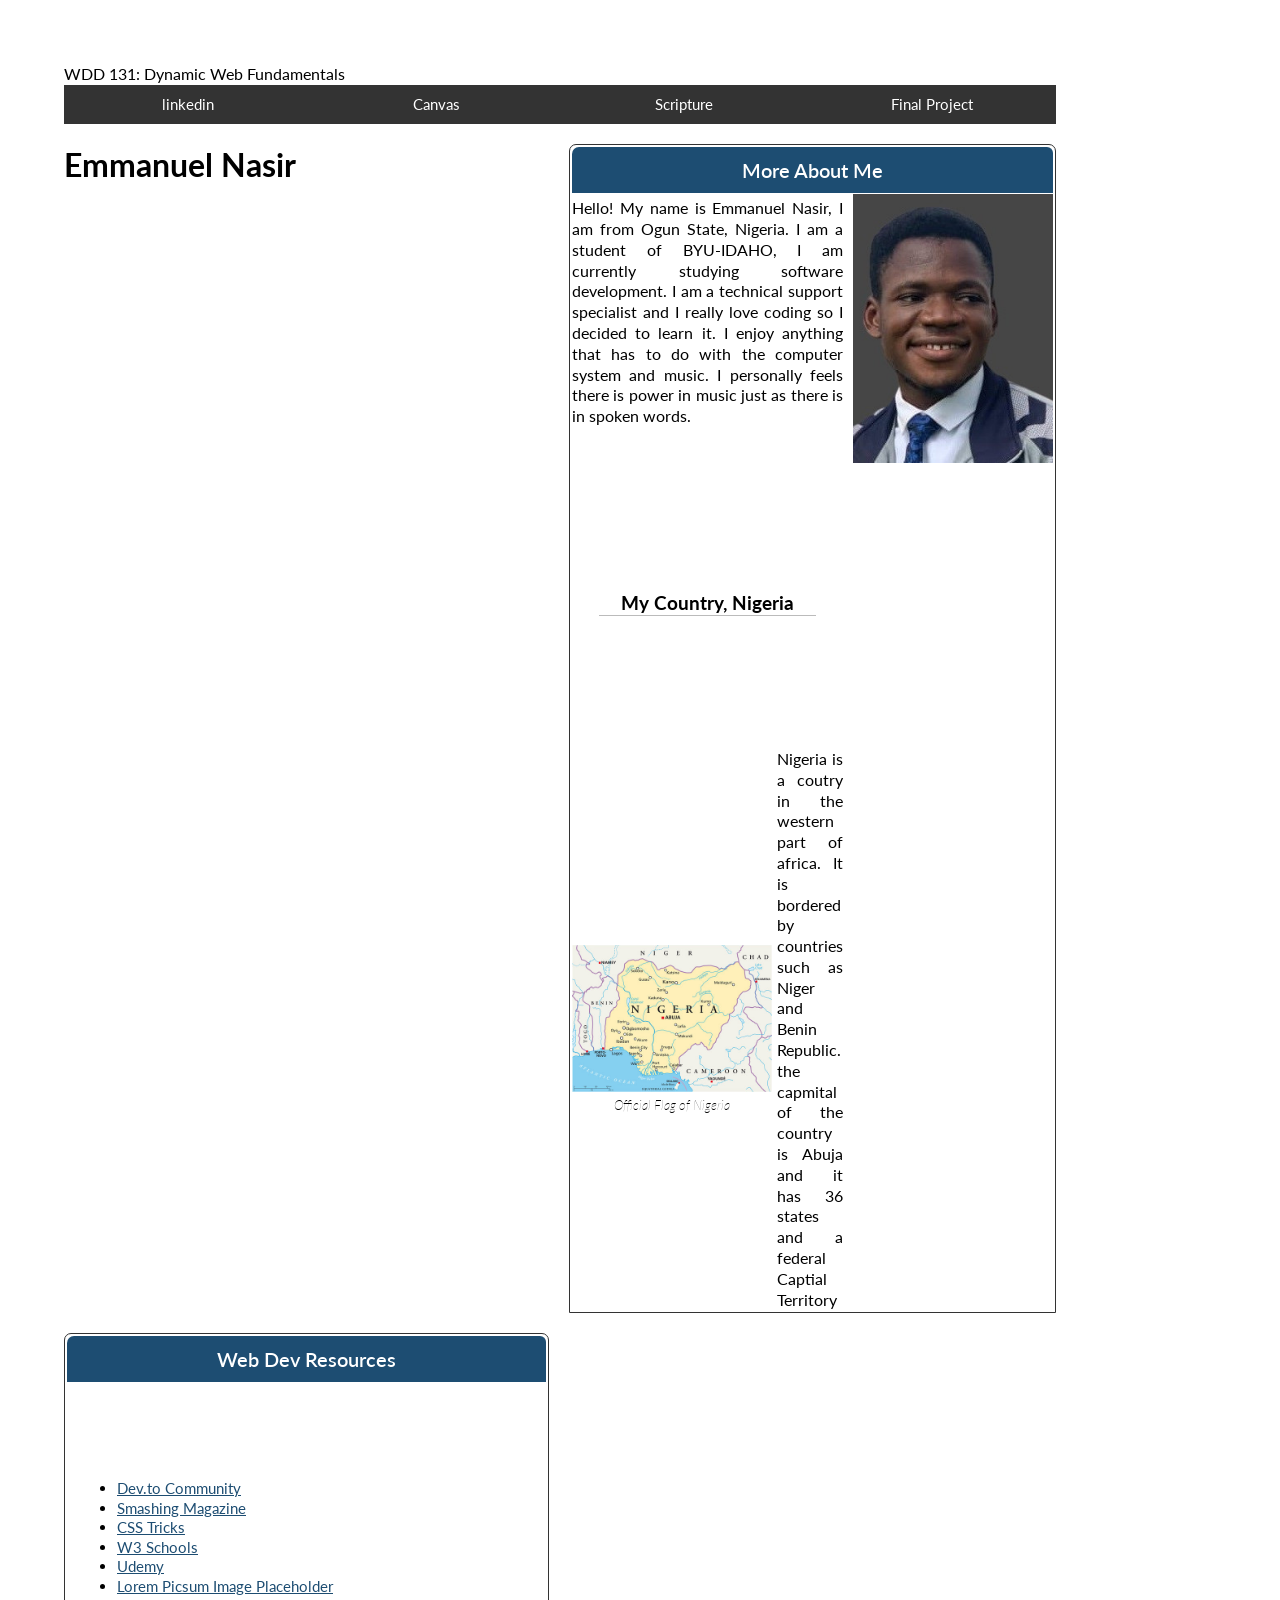
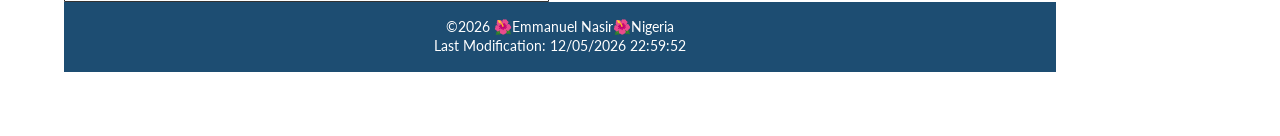
==== commit fc773536: "main" ====
--- a/index.html
+++ b/index.html
@@ -7,17 +7,19 @@
     <meta name="author" content="Emmanuel Nasir">
     <meta name="description" content="WDD 131 - Dynamic Web Fundamentals |Emmanuel Nasir| wdd131 course landing page written using my own content and basic styling">
     <link rel="stylesheet" href="styles/base.css">
+
     <link rel="preconnect" href="https://fonts.googleapis.com">
-<link rel="preconnect" href="https://fonts.gstatic.com" crossorigin>
-<link href="https://fonts.googleapis.com/css2?family=Lato:ital,wght@0,400;1,700&display=swap" rel="stylesheet">
-<script src="scripts/getdates.js" defer></script>
+    <link rel="preconnect" href="https://fonts.gstatic.com" crossorigin>
+    <link href="https://fonts.googleapis.com/css2?family=Lato:ital,wght@0,400;1,700&display=swap" rel="stylesheet">
+
+    <script src="scripts/getdates.js" defer></script>
 
 </head>
 <body>
     <div class="container">
  <header>
   <!-- H1: ONLY my name, nothing else -->
-  <h1 id="student-name">Emmanuel Nasir</h1>
+
   <!-- Course title: must be in a span inside the header -->
   <span id="course-title">WDD 131: Dynamic Web Fundamentals</span>
     <nav>
@@ -32,6 +34,7 @@
     
  </header>
  <main>
+    <h1 id="student-name">Emmanuel Nasir</h1>
 <section class="card"><h2>More About Me</h2>
     
     <div class="about">
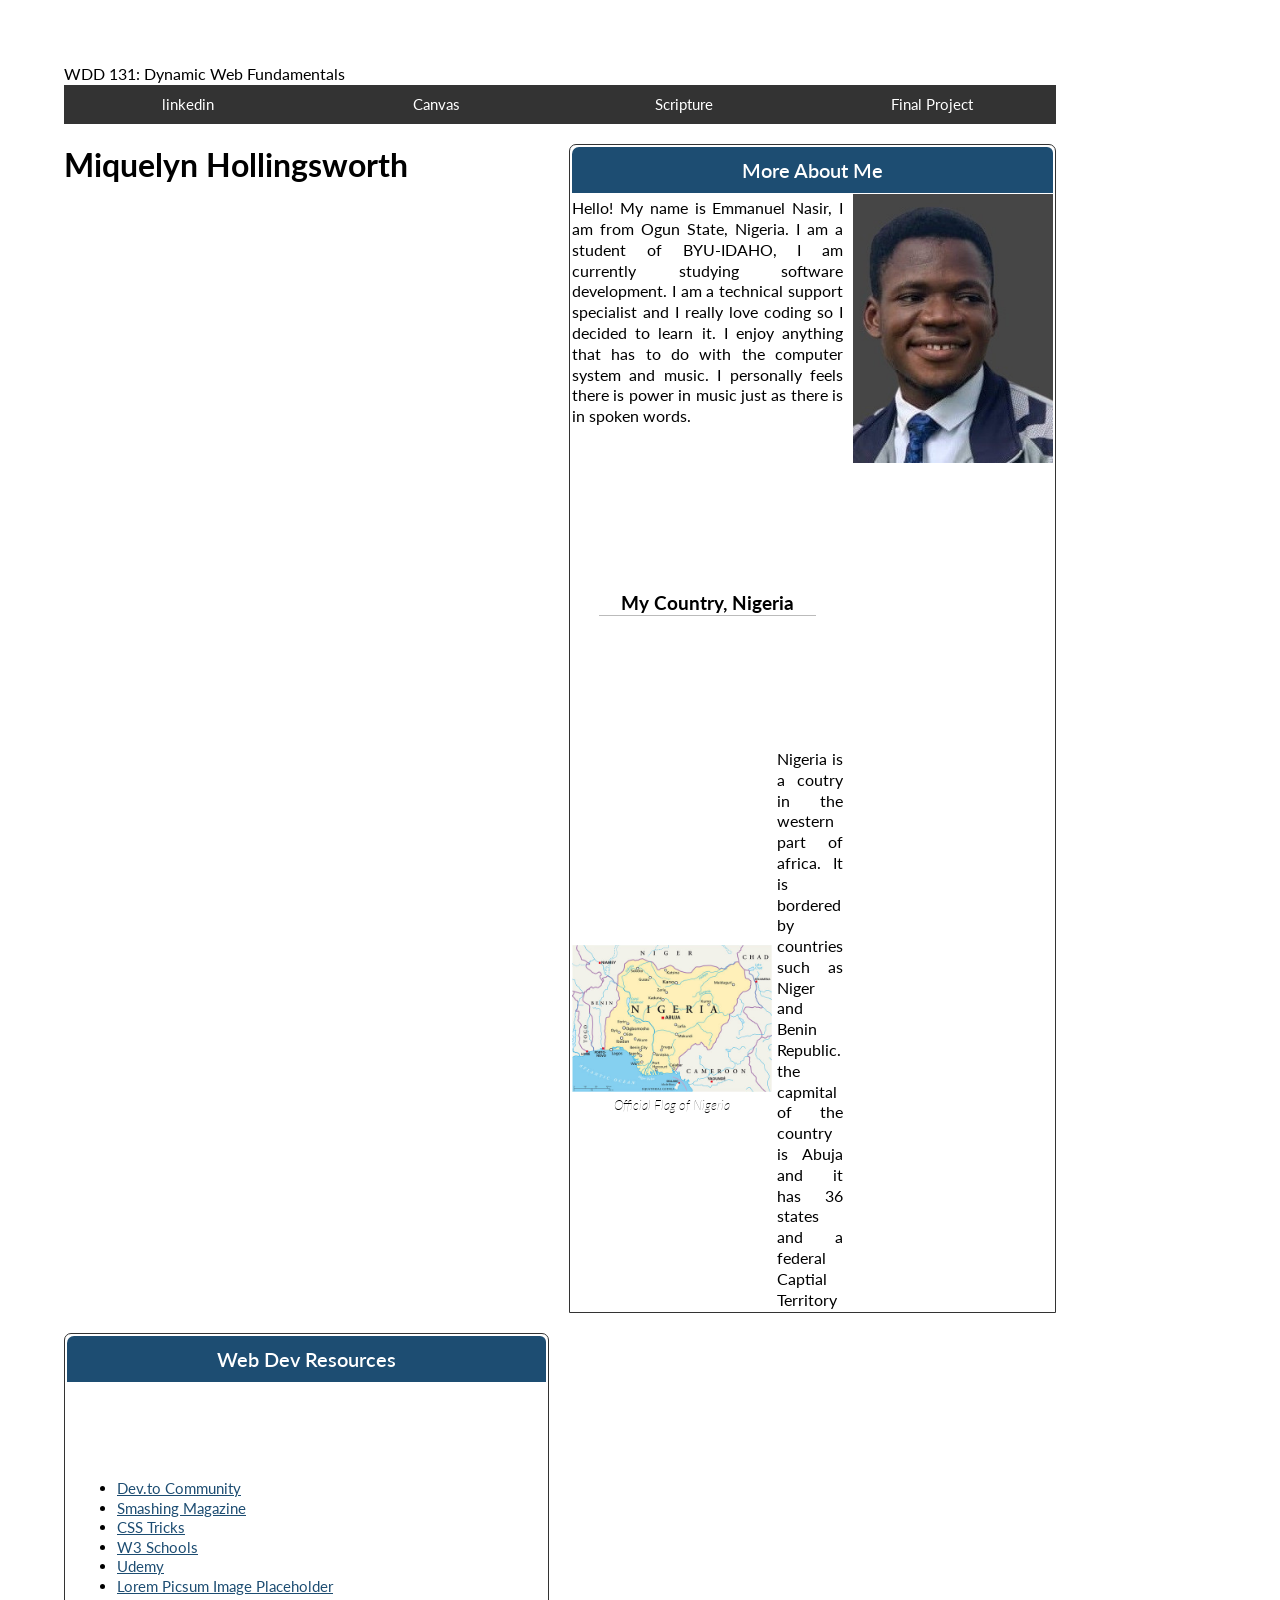
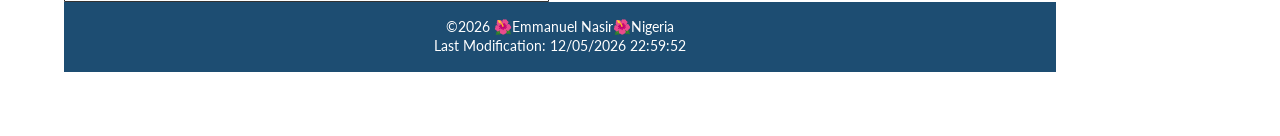
==== commit 1ed85ca3: "h1" ====
--- a/index.html
+++ b/index.html
@@ -34,7 +34,7 @@
     
  </header>
  <main>
-    <h1 id="student-name">Emmanuel Nasir</h1>
+    <h1 id="student-name">Miquelyn Hollingsworth</h1>
 <section class="card"><h2>More About Me</h2>
     
     <div class="about">
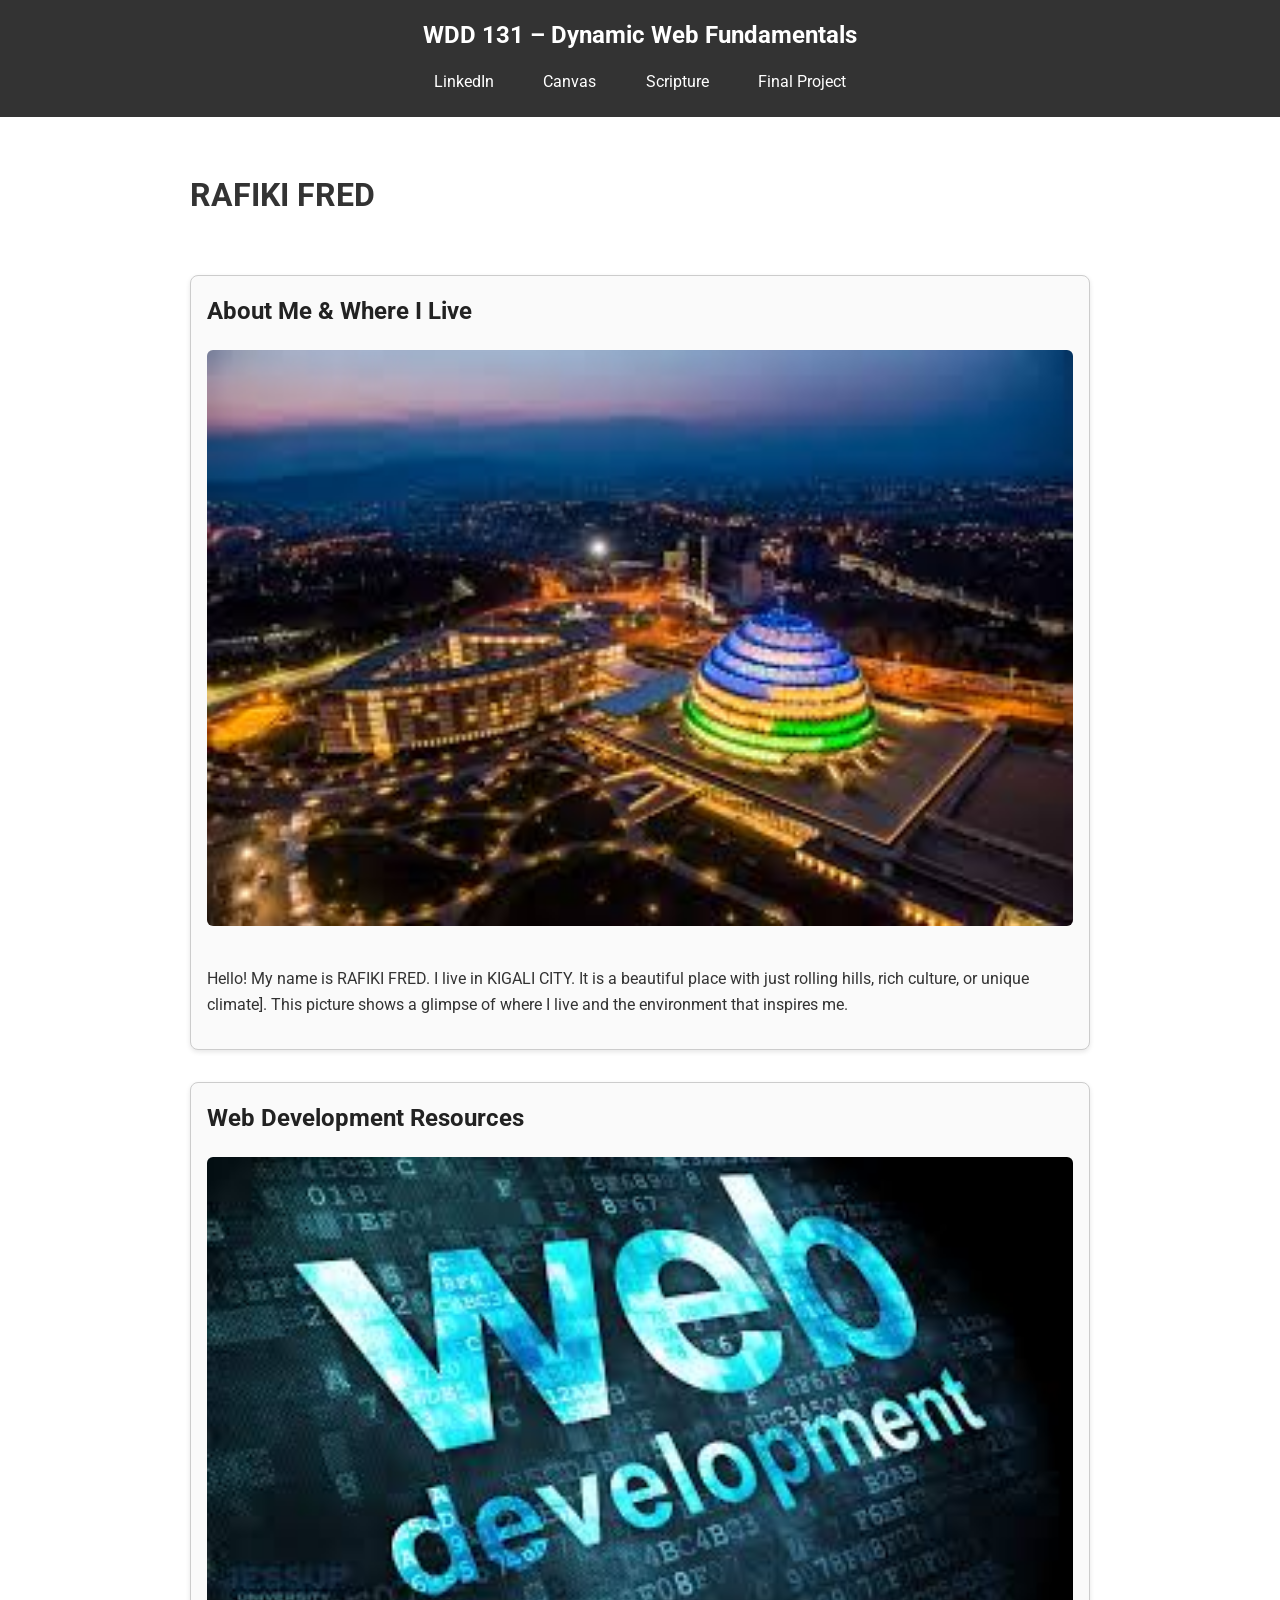
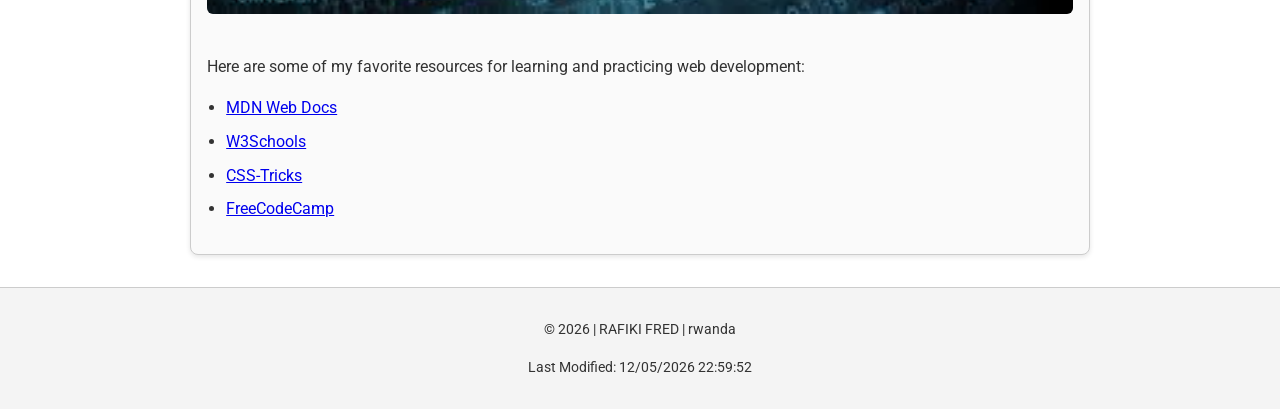
==== commit 318cf767: "new student" ====
--- a/index.html
+++ b/index.html
@@ -1,81 +1,66 @@
 <!DOCTYPE html>
-<html lang="en-US">
+<html lang="en">
 <head>
-    <meta charset="UTF-8">
-    <meta name="viewport" content="width=device-width, initial-scale=1.0">
-    <title>WDD 131 - Dynamic Web Fundamentals - Emmanuel Nasir</title>
-    <meta name="author" content="Emmanuel Nasir">
-    <meta name="description" content="WDD 131 - Dynamic Web Fundamentals |Emmanuel Nasir| wdd131 course landing page written using my own content and basic styling">
-    <link rel="stylesheet" href="styles/base.css">
+  <meta charset="UTF-8">
+  <meta name="viewport" content="width=device-width, initial-scale=1.0">
+  <title>WDD 131 – Dynamic Web Fundamentals – RAFIKI FRED</title>
+  <meta name="description" content="WDD 131 – Dynamic Web Fundamentals | Your Full Name | Landing page with personal intro, location, and web development resources.">
+  <meta name="author" content="RAFIKI FRED">
 
-    <link rel="preconnect" href="https://fonts.googleapis.com">
-    <link rel="preconnect" href="https://fonts.gstatic.com" crossorigin>
-    <link href="https://fonts.googleapis.com/css2?family=Lato:ital,wght@0,400;1,700&display=swap" rel="stylesheet">
+  <!-- Favicon (optional small icon in images folder) -->
+  <link rel="icon" type="image/png" href="images/favicon.jpg">
 
-    <script src="scripts/getdates.js" defer></script>
+  <!-- Google Fonts -->
+  <link href="https://fonts.googleapis.com/css2?family=Roboto:wght@400;700&display=swap" rel="stylesheet">
 
+  <!-- CSS -->
+  <link rel="stylesheet" href="styles/base.css">
+
+  <!-- JavaScript -->
+  <script src="scripts/getdates.js" defer></script>
 </head>
 <body>
-    <div class="container">
- <header>
-  <!-- H1: ONLY my name, nothing else -->
+  <header>
+    <span id="course-title">WDD 131 – Dynamic Web Fundamentals</span>
+    <nav>
+      <a href="https://www.linkedin.com/in/your-linkedin/" target="_blank" rel="noopener noreferrer">LinkedIn</a>
+      <a href="https://byupw.instructure.com/" target="_blank" rel="noopener noreferrer">Canvas</a>
+      <a href="https://www.churchofjesuschrist.org/study/scriptures" target="_blank" rel="noopener noreferrer">Scripture</a>
+      <a href="#">Final Project</a>
+    </nav>
+  </header>
 
-  <!-- Course title: must be in a span inside the header -->
-  <span id="course-title">WDD 131: Dynamic Web Fundamentals</span>
-    <nav>
-            <a href="https://www.linkedin.com/in/emmanuel-nasir/" target="_blank">
-                linkedin
-            </a>
-            <a href="https://byupw.instructure.com/.
-            " target="_blank">Canvas</a>
-            <a href="https://www.churchofjesuschrist.org/study/scriptures/bofm/2-ne/25?lang=eng&id=p26#p26" target="_blank">Scripture</a>
-            <a href="#">Final Project</a>
-        </nav>
-    
- </header>
- <main>
-    <h1 id="student-name">Miquelyn Hollingsworth</h1>
-<section class="card"><h2>More About Me</h2>
-    
-    <div class="about">
-    <p>Hello! My name is Emmanuel Nasir, I am from Ogun State, Nigeria. I am a student of BYU-IDAHO, I am currently studying software development. I am a technical support specialist and I really love coding so I decided to learn it. I enjoy anything that has to do with the computer system and music. I personally feels there is power in music just as there is in spoken words.</p>
-    <img class="emma" src="images/profile.jpg" alt="Emmanuel_Nasir" loading="lazy" />
-</div>
-<div class="nig">
-    <h3>My Country, Nigeria</h3>
-   <figure>
-<img src="images/Nigeria.jpg" alt="NIgeria_map" loading="lazy" />
-<figcaption>Official Flag of Nigeria</figcaption>
-</figure>
-<p>
-    Nigeria is a coutry in the western part of africa. It is bordered by countries such as Niger and Benin Republic. the capmital of the country is Abuja and it has 36 states  and a federal Captial Territory 
-</p> 
-  
-</div>
-</section>
-<section class="card">
-    <h2>Web Dev Resources</h2>
-    <div class="note">
-        <ul>
-         <li>
-            <a href="https://dev.to" target="_blank">Dev.to Community</a>
-         </li>   
-         <li><a href="https://smashingmagazine.com">Smashing Magazine</a></li>
-         <li><a href="https://css-tricks.com" target="_blank">CSS Tricks</a></li>
-         <li><a href="https://www.w3schools.com" target="_blank">W3 Schools</a></li>
-         <li><a href="https://www.udemy.com" target="_blank">Udemy</a></li>
-         <li><a href="https://picsum.photos/">Lorem Picsum Image Placeholder</a></li>
-        
-        </ul>
-    </div>
-</section>
- </main>   
-<footer>
-    <p>
-         <span id="currentYear"></span>
-         🌺Emmanuel Nasir🌺Nigeria </p>
-    <p class="highlight" id="lastModified"></p>
-</footer>
-    </div>
+  <main>
+    <h1>RAFIKI FRED</h1>
+
+    <!-- Card 1: About Me & Where I Live -->
+    <section class="card">
+      <h2>About Me & Where I Live</h2>
+      <img src="images/rwanda.jpeg" alt="View of my city or country">
+      <p>
+        Hello! My name is RAFIKI FRED. I live in KIGALI CITY. 
+        It is a beautiful place with just rolling hills, rich culture, or unique climate]. 
+        This picture shows a glimpse of where I live and the environment that inspires me.
+      </p>
+    </section>
+
+    <!-- Card 2: Web Development Resources -->
+    <section class="card">
+      <h2>Web Development Resources</h2>
+      <img src="images/webdev.jpg" alt="Illustration of web development resources">
+      <p>Here are some of my favorite resources for learning and practicing web development:</p>
+      <ul>
+        <li><a href="https://developer.mozilla.org/" target="_blank" rel="noopener noreferrer">MDN Web Docs</a></li>
+        <li><a href="https://www.w3schools.com/" target="_blank" rel="noopener noreferrer">W3Schools</a></li>
+        <li><a href="https://css-tricks.com/" target="_blank" rel="noopener noreferrer">CSS-Tricks</a></li>
+        <li><a href="https://www.freecodecamp.org/" target="_blank" rel="noopener noreferrer">FreeCodeCamp</a></li>
+      </ul>
+    </section>
+  </main>
+
+  <footer>
+    <p>&copy; <span id="currentyear"></span> | RAFIKI FRED | rwanda</p>
+    <p id="lastModified"></p>
+  </footer>
 </body>
-</html>+</html>
--- a/styles/base.css
+++ b/styles/base.css
@@ -1,144 +1,107 @@
-:root {
-    --blue: rgb(29, 77, 114);
-    --white: #fff;
-    --black:#333;
-    --brown: rgba(100, 50, 25, 1);
-     --yellow: rgba(255, 255, 0, 1);
-  }
-  
-*{
-    margin: 0;
-    padding: 0;
-}
-body{
-    font-family: 'lato';
-    font-weight: 400;
-    line-height: 1.3;
-}
-.container{
+/* styles/base.css */
 
-    max-width: 80%;
-    width: auto;
-    margin: 3rem;
-    padding: 1rem;
-    box-sizing: border-box;
-    border-radius: 10rem;
-    display: flex;
-    flex-direction: column;
-}
-.head{
-    color: var(--white);
-    background-color: var(--blue);
-    text-align: center;
-    padding: 20px;
-    font-size: larger;
+/* Global Styles */
+body {
+  font-family: 'Roboto', sans-serif;
+  margin: 0;
+  line-height: 1.6;
+  background-color: #fff;
+  color: #333;
 }
 
-nav {
-    background-color: #333;
-    display: flex;
-  }
-  
-  nav a,
-  nav a:visited {
-    flex: 100%;
-    display: block;
-    font-size: 15px;
-    text-align: center;
-    padding: 10px;
-    color: var(--white);
-    text-decoration: none;
-  }
-  nav a:hover{
-    background-color: var(--brown);
-    font-weight: bolder;
-  }
-  main{
-    margin: auto;
-    text-align: justify;
-    display: grid;
-    grid-template-columns: 6fr 2.5fr ;
-    gap:20px;
-    margin-top: 20px;
-}
-  .card{
-    padding: 2px;
-    border:1px solid var(--black);
-    border-radius: 7px 7px 0 0 ;
-  }
-.card h2{
-  background-color: var(--blue);
-  color: var(--white);
-  font-size: 20px;
-  font-weight: 600;
-  border-radius: 7px 6px 0 0 ;
+/* Header */
+header {
+  background-color: #333;
+  color: #fff;
   text-align: center;
-  padding: 10px;
+  padding: 1rem;
 }
 
-img{
-  width: 200px;
-  height: auto;
+#course-title {
+  display: block; /* required for centering */
+  font-size: 1.5rem;
+  font-weight: bold;
+  margin-bottom: 0.5rem;
 }
 
-.about{
-  display: grid;
-  grid-template-columns: 2fr 0.1fr;
-  gap: 10px;
-}
-.emma{
-  margin-top: 1px;
-}
-.about p{
-  margin-top: 5px;
+/* Navigation */
+nav {
+  display: flex;
+  justify-content: center;
+  gap: 1.5rem;
+  flex-wrap: wrap;
 }
 
-.nig {
-  display: grid;
-  grid-template-columns: 1fr 2fr;
-  grid-template-rows: 1fr 2fr;
-  justify-content: center;
-  align-items: center;
-  margin-right: 210px;
-  gap: 5px;
+nav a {
+  color: #fff;
+  text-decoration: none;
+  padding: 0.4rem 0.8rem;
+  border-radius: 5px;
+  transition: background 0.3s ease, color 0.3s ease;
 }
 
-.nig h3 {
-  grid-column: 1/3;
-  text-align: center;
-  border-bottom: 1px solid #bbb;
-  width: 80%;
-  margin: 0 auto;
-}
-figcaption{
-  font-size: smaller;
-  text-align: center;
-  font-style: italic;
-  font-weight: lighter;
-}
-footer {
-  font-size: 0.9rem;
-  padding: 1rem;
-  background-color: var(--blue);
-  color: #fff;
+/* Hover Effect */
+nav a:hover {
+  background-color: orange;  /* strong contrast with dark background */
+  color: #000;
 }
 
-footer p {
-  margin: 0;
+/* Main Layout */
+main {
+  max-width: 900px;
+  margin: 2rem auto;
+  padding: 0 1rem;
+  display: grid;
+  gap: 2rem;
+}
+
+/* Card Sections */
+.card {
+  border: 1px solid #ccc;
+  padding: 1rem;
+  border-radius: 8px;
+  box-shadow: 0 2px 5px rgba(0, 0, 0, 0.1);
+  background-color: #fafafa;
+}
+
+.card h2 {
+  margin-top: 0;
+  color: #222;
+}
+
+.card img {
+  width: 100%;
+  height: auto;
+  border-radius: 6px;
+  margin-bottom: 1rem;
+}
+
+.card ul {
+  padding-left: 1.2rem;
+}
+
+.card ul li {
+  margin-bottom: 0.5rem;
+}
+
+/* Footer */
+footer {
   text-align: center;
+  padding: 1rem;
+  background-color: #f4f4f4;
+  border-top: 1px solid #ccc;
+  font-size: 0.9rem;
+  color: #333;
 }
-.student-name{
-  color: var(--yellow);
+
+/* Responsive: Mobile Adjustments */
+@media (max-width: 600px) {
+  nav {
+    flex-direction: column;
+    gap: 0.8rem;
+  }
+
+  main {
+    padding: 0 0.5rem;
+  }
 }
-.note{
-  display: flex;
-  flex-direction: column;
-  justify-content: center;
-  height: 80%;
-  padding: 50px;
-  font-size: 15px;
-}
-a,
-a:visited{
-  color:var(--blue);
-}
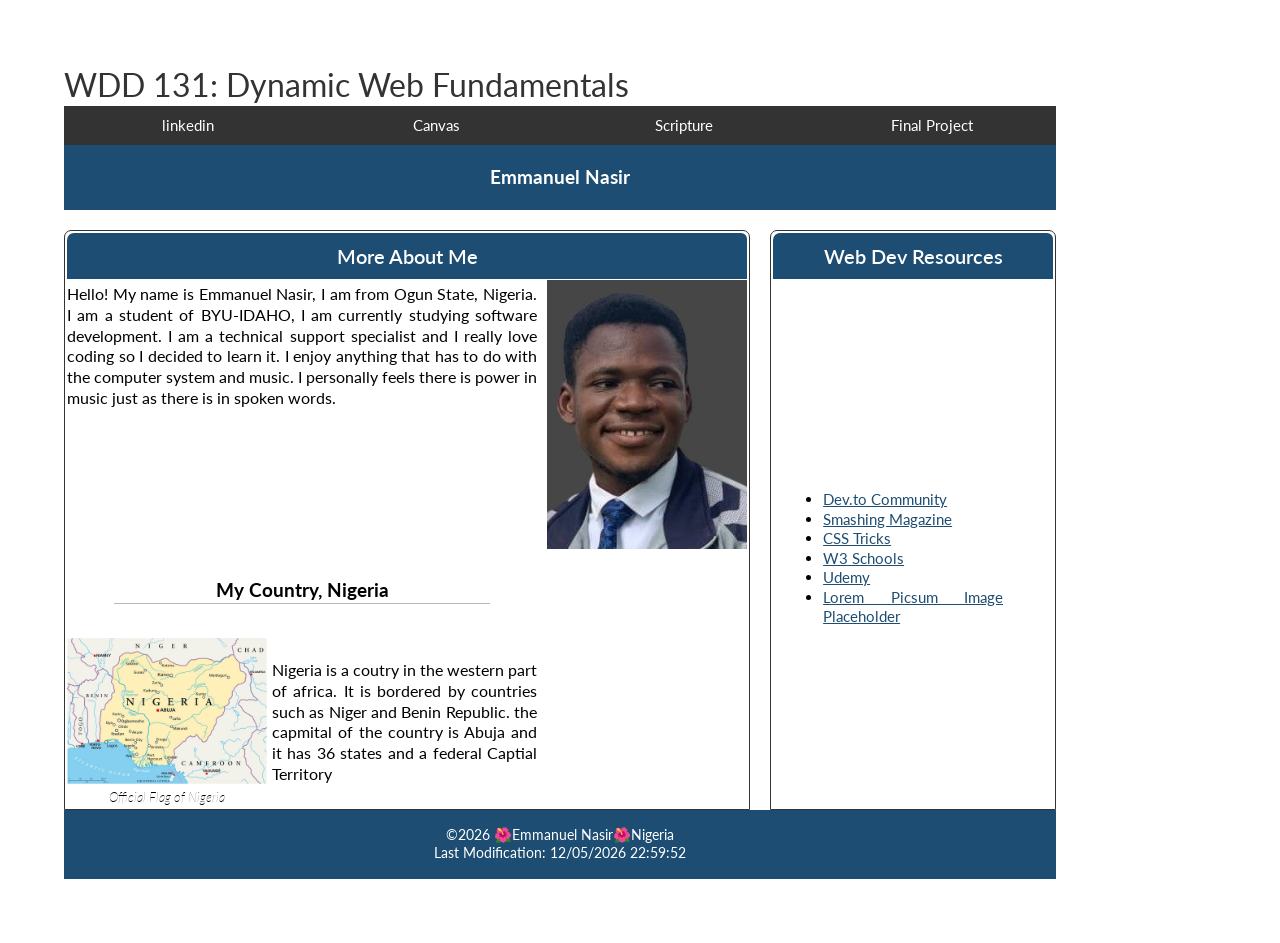
==== commit 3a79de2b: "test student" ====
--- a/index.html
+++ b/index.html
@@ -1,66 +1,82 @@
 <!DOCTYPE html>
-<html lang="en">
+<html lang="en-US">
 <head>
-  <meta charset="UTF-8">
-  <meta name="viewport" content="width=device-width, initial-scale=1.0">
-  <title>WDD 131 – Dynamic Web Fundamentals – RAFIKI FRED</title>
-  <meta name="description" content="WDD 131 – Dynamic Web Fundamentals | Your Full Name | Landing page with personal intro, location, and web development resources.">
-  <meta name="author" content="RAFIKI FRED">
+    <meta charset="UTF-8">
+    <meta name="viewport" content="width=device-width, initial-scale=1.0">
+    <title>WDD 131 - Dynamic Web Fundamentals - Emmanuel Nasir</title>
+    <meta name="author" content="Emmanuel Nasir">
+    <meta name="description" content="WDD 131 - Dynamic Web Fundamentals |Emmanuel Nasir| wdd131 course landing page written using my own content and basic styling">
+    <link rel="stylesheet" href="styles/base.css">
+    <link rel="preconnect" href="https://fonts.googleapis.com">
+<link rel="preconnect" href="https://fonts.gstatic.com" crossorigin>
+<link href="https://fonts.googleapis.com/css2?family=Lato:ital,wght@0,400;1,700&display=swap" rel="stylesheet">
+<script src="scripts/getdates.js" defer></script>
 
-  <!-- Favicon (optional small icon in images folder) -->
-  <link rel="icon" type="image/png" href="images/favicon.jpg">
-
-  <!-- Google Fonts -->
-  <link href="https://fonts.googleapis.com/css2?family=Roboto:wght@400;700&display=swap" rel="stylesheet">
-
-  <!-- CSS -->
-  <link rel="stylesheet" href="styles/base.css">
-
-  <!-- JavaScript -->
-  <script src="scripts/getdates.js" defer></script>
 </head>
 <body>
-  <header>
-    <span id="course-title">WDD 131 – Dynamic Web Fundamentals</span>
+    <div class="container">
+ <header>
+  <!-- Course title: must be in a span inside the header -->
+  <span id="course-title">WDD 131: Dynamic Web Fundamentals</span>
+
     <nav>
-      <a href="https://www.linkedin.com/in/your-linkedin/" target="_blank" rel="noopener noreferrer">LinkedIn</a>
-      <a href="https://byupw.instructure.com/" target="_blank" rel="noopener noreferrer">Canvas</a>
-      <a href="https://www.churchofjesuschrist.org/study/scriptures" target="_blank" rel="noopener noreferrer">Scripture</a>
-      <a href="#">Final Project</a>
-    </nav>
-  </header>
+            <a href="https://www.linkedin.com/in/emmanuel-nasir/" target="_blank">
+                linkedin
+            </a>
+            <a href="https://byupw.instructure.com/.
+            " target="_blank">Canvas</a>
+            <a href="https://www.churchofjesuschrist.org/study/scriptures/bofm/2-ne/25?lang=eng&id=p26#p26" target="_blank">Scripture</a>
+            <a href="#">Final Project</a>
+        </nav>
+    
+ </header>
+ <main>
+      <!-- H1: ONLY my name, nothing else -->
+  <h1 id="student-name">Emmanuel Nasir</h1> 
 
-  <main>
-    <h1>RAFIKI FRED</h1>
 
-    <!-- Card 1: About Me & Where I Live -->
-    <section class="card">
-      <h2>About Me & Where I Live</h2>
-      <img src="images/rwanda.jpeg" alt="View of my city or country">
-      <p>
-        Hello! My name is RAFIKI FRED. I live in KIGALI CITY. 
-        It is a beautiful place with just rolling hills, rich culture, or unique climate]. 
-        This picture shows a glimpse of where I live and the environment that inspires me.
-      </p>
-    </section>
-
-    <!-- Card 2: Web Development Resources -->
-    <section class="card">
-      <h2>Web Development Resources</h2>
-      <img src="images/webdev.jpg" alt="Illustration of web development resources">
-      <p>Here are some of my favorite resources for learning and practicing web development:</p>
-      <ul>
-        <li><a href="https://developer.mozilla.org/" target="_blank" rel="noopener noreferrer">MDN Web Docs</a></li>
-        <li><a href="https://www.w3schools.com/" target="_blank" rel="noopener noreferrer">W3Schools</a></li>
-        <li><a href="https://css-tricks.com/" target="_blank" rel="noopener noreferrer">CSS-Tricks</a></li>
-        <li><a href="https://www.freecodecamp.org/" target="_blank" rel="noopener noreferrer">FreeCodeCamp</a></li>
-      </ul>
-    </section>
-  </main>
-
-  <footer>
-    <p>&copy; <span id="currentyear"></span> | RAFIKI FRED | rwanda</p>
-    <p id="lastModified"></p>
-  </footer>
+<div class="main"><section class="card"><h2>More About Me</h2>
+    
+    <div class="about">
+    <p>Hello! My name is Emmanuel Nasir, I am from Ogun State, Nigeria. I am a student of BYU-IDAHO, I am currently studying software development. I am a technical support specialist and I really love coding so I decided to learn it. I enjoy anything that has to do with the computer system and music. I personally feels there is power in music just as there is in spoken words.</p>
+    <img class="emma" src="images/profile.jpg" alt="Emmanuel_Nasir" loading="lazy" />
+</div>
+<div class="nig">
+    <h3>My Country, Nigeria</h3>
+   <figure>
+<img src="images/Nigeria.jpg" alt="NIgeria_map" loading="lazy" />
+<figcaption>Official Flag of Nigeria</figcaption>
+</figure>
+<p>
+    Nigeria is a coutry in the western part of africa. It is bordered by countries such as Niger and Benin Republic. the capmital of the country is Abuja and it has 36 states  and a federal Captial Territory 
+</p> 
+  
+</div>
+</section>
+<section class="card">
+    <h2>Web Dev Resources</h2>
+    <div class="note">
+        <ul>
+         <li>
+            <a href="https://dev.to" target="_blank">Dev.to Community</a>
+         </li>   
+         <li><a href="https://smashingmagazine.com">Smashing Magazine</a></li>
+         <li><a href="https://css-tricks.com" target="_blank">CSS Tricks</a></li>
+         <li><a href="https://www.w3schools.com" target="_blank">W3 Schools</a></li>
+         <li><a href="https://www.udemy.com" target="_blank">Udemy</a></li>
+         <li><a href="https://picsum.photos/">Lorem Picsum Image Placeholder</a></li>
+        
+        </ul>
+    </div>
+</section>
+</div>
+ </main>   
+<footer>
+    <p>
+         <span id="currentYear"></span>
+         🌺Emmanuel Nasir🌺Nigeria </p>
+    <p class="highlight" id="lastModified"></p>
+</footer>
+    </div>
 </body>
-</html>
+</html>
--- a/styles/base.css
+++ b/styles/base.css
@@ -1,107 +1,151 @@
-/* styles/base.css */
+:root {
+    --blue: rgb(29, 77, 114);
+    --white: #fff;
+    --black:#333;
+    --brown: rgba(100, 50, 25, 1);
+     --yellow: rgba(255, 255, 0, 1);
+  }
+  
+*{
+    margin: 0;
+    padding: 0;
+}
+body{
+    font-family: 'lato';
+    font-weight: 400;
+    line-height: 1.3;
+}
+.container{
 
-/* Global Styles */
-body {
-  font-family: 'Roboto', sans-serif;
-  margin: 0;
-  line-height: 1.6;
-  background-color: #fff;
-  color: #333;
+    max-width: 80%;
+    width: auto;
+    margin: 3rem;
+    padding: 1rem;
+    box-sizing: border-box;
+    border-radius: 10rem;
+    display: flex;
+    flex-direction: column;
+}
+#student-name{
+    color: var(--white);
+    background-color: var(--blue);
+    text-align: center;
+    padding: 20px;
+    font-size: larger;
+}
+#course-title{
+    font-size: 2rem;
+    text-align: center;
+    margin-top: 5px;
+    color: var(--black);
+  }
+
+nav {
+    background-color: #333;
+    display: flex;
+  }
+  
+  nav a,
+  nav a:visited {
+    flex: 100%;
+    display: block;
+    font-size: 15px;
+    text-align: center;
+    padding: 10px;
+    color: var(--white);
+    text-decoration: none;
+  }
+  nav a:hover{
+    background-color: var(--brown);
+    font-weight: bolder;
+  }
+  .main{
+    margin: auto;
+    text-align: justify;
+    display: grid;
+    grid-template-columns: 6fr 2.5fr ;
+    gap:20px;
+    margin-top: 20px;
+
+}
+  .card{
+    padding: 2px;
+    border:1px solid var(--black);
+    border-radius: 7px 7px 0 0 ;
+  }
+.card h2{
+  background-color: var(--blue);
+  color: var(--white);
+  font-size: 20px;
+  font-weight: 600;
+  border-radius: 7px 6px 0 0 ;
+  text-align: center;
+  padding: 10px;
 }
 
-/* Header */
-header {
-  background-color: #333;
-  color: #fff;
-  text-align: center;
-  padding: 1rem;
+img{
+  width: 200px;
+  height: auto;
 }
 
-#course-title {
-  display: block; /* required for centering */
-  font-size: 1.5rem;
-  font-weight: bold;
-  margin-bottom: 0.5rem;
+.about{
+  display: grid;
+  grid-template-columns: 2fr 0.1fr;
+  gap: 10px;
+}
+.emma{
+  margin-top: 1px;
+}
+.about p{
+  margin-top: 5px;
 }
 
-/* Navigation */
-nav {
-  display: flex;
+.nig {
+  display: grid;
+  grid-template-columns: 1fr 2fr;
+  grid-template-rows: 1fr 2fr;
   justify-content: center;
-  gap: 1.5rem;
-  flex-wrap: wrap;
+  align-items: center;
+  margin-right: 210px;
+  gap: 5px;
 }
 
-nav a {
+.nig h3 {
+  grid-column: 1/3;
+  text-align: center;
+  border-bottom: 1px solid #bbb;
+  width: 80%;
+  margin: 0 auto;
+}
+figcaption{
+  font-size: smaller;
+  text-align: center;
+  font-style: italic;
+  font-weight: lighter;
+}
+footer {
+  font-size: 0.9rem;
+  padding: 1rem;
+  background-color: var(--blue);
   color: #fff;
-  text-decoration: none;
-  padding: 0.4rem 0.8rem;
-  border-radius: 5px;
-  transition: background 0.3s ease, color 0.3s ease;
 }
 
-/* Hover Effect */
-nav a:hover {
-  background-color: orange;  /* strong contrast with dark background */
-  color: #000;
+footer p {
+  margin: 0;
+  text-align: center;
 }
-
-/* Main Layout */
-main {
-  max-width: 900px;
-  margin: 2rem auto;
-  padding: 0 1rem;
-  display: grid;
-  gap: 2rem;
+.student-name{
+  color: var(--yellow);
 }
-
-/* Card Sections */
-.card {
-  border: 1px solid #ccc;
-  padding: 1rem;
-  border-radius: 8px;
-  box-shadow: 0 2px 5px rgba(0, 0, 0, 0.1);
-  background-color: #fafafa;
+.note{
+  display: flex;
+  flex-direction: column;
+  justify-content: center;
+  height: 80%;
+  padding: 50px;
+  font-size: 15px;
 }
-
-.card h2 {
-  margin-top: 0;
-  color: #222;
-}
-
-.card img {
-  width: 100%;
-  height: auto;
-  border-radius: 6px;
-  margin-bottom: 1rem;
-}
-
-.card ul {
-  padding-left: 1.2rem;
-}
-
-.card ul li {
-  margin-bottom: 0.5rem;
-}
-
-/* Footer */
-footer {
-  text-align: center;
-  padding: 1rem;
-  background-color: #f4f4f4;
-  border-top: 1px solid #ccc;
-  font-size: 0.9rem;
-  color: #333;
-}
-
-/* Responsive: Mobile Adjustments */
-@media (max-width: 600px) {
-  nav {
-    flex-direction: column;
-    gap: 0.8rem;
-  }
-
-  main {
-    padding: 0 0.5rem;
-  }
-}
+a,
+a:visited{
+  color:var(--blue);
+}
